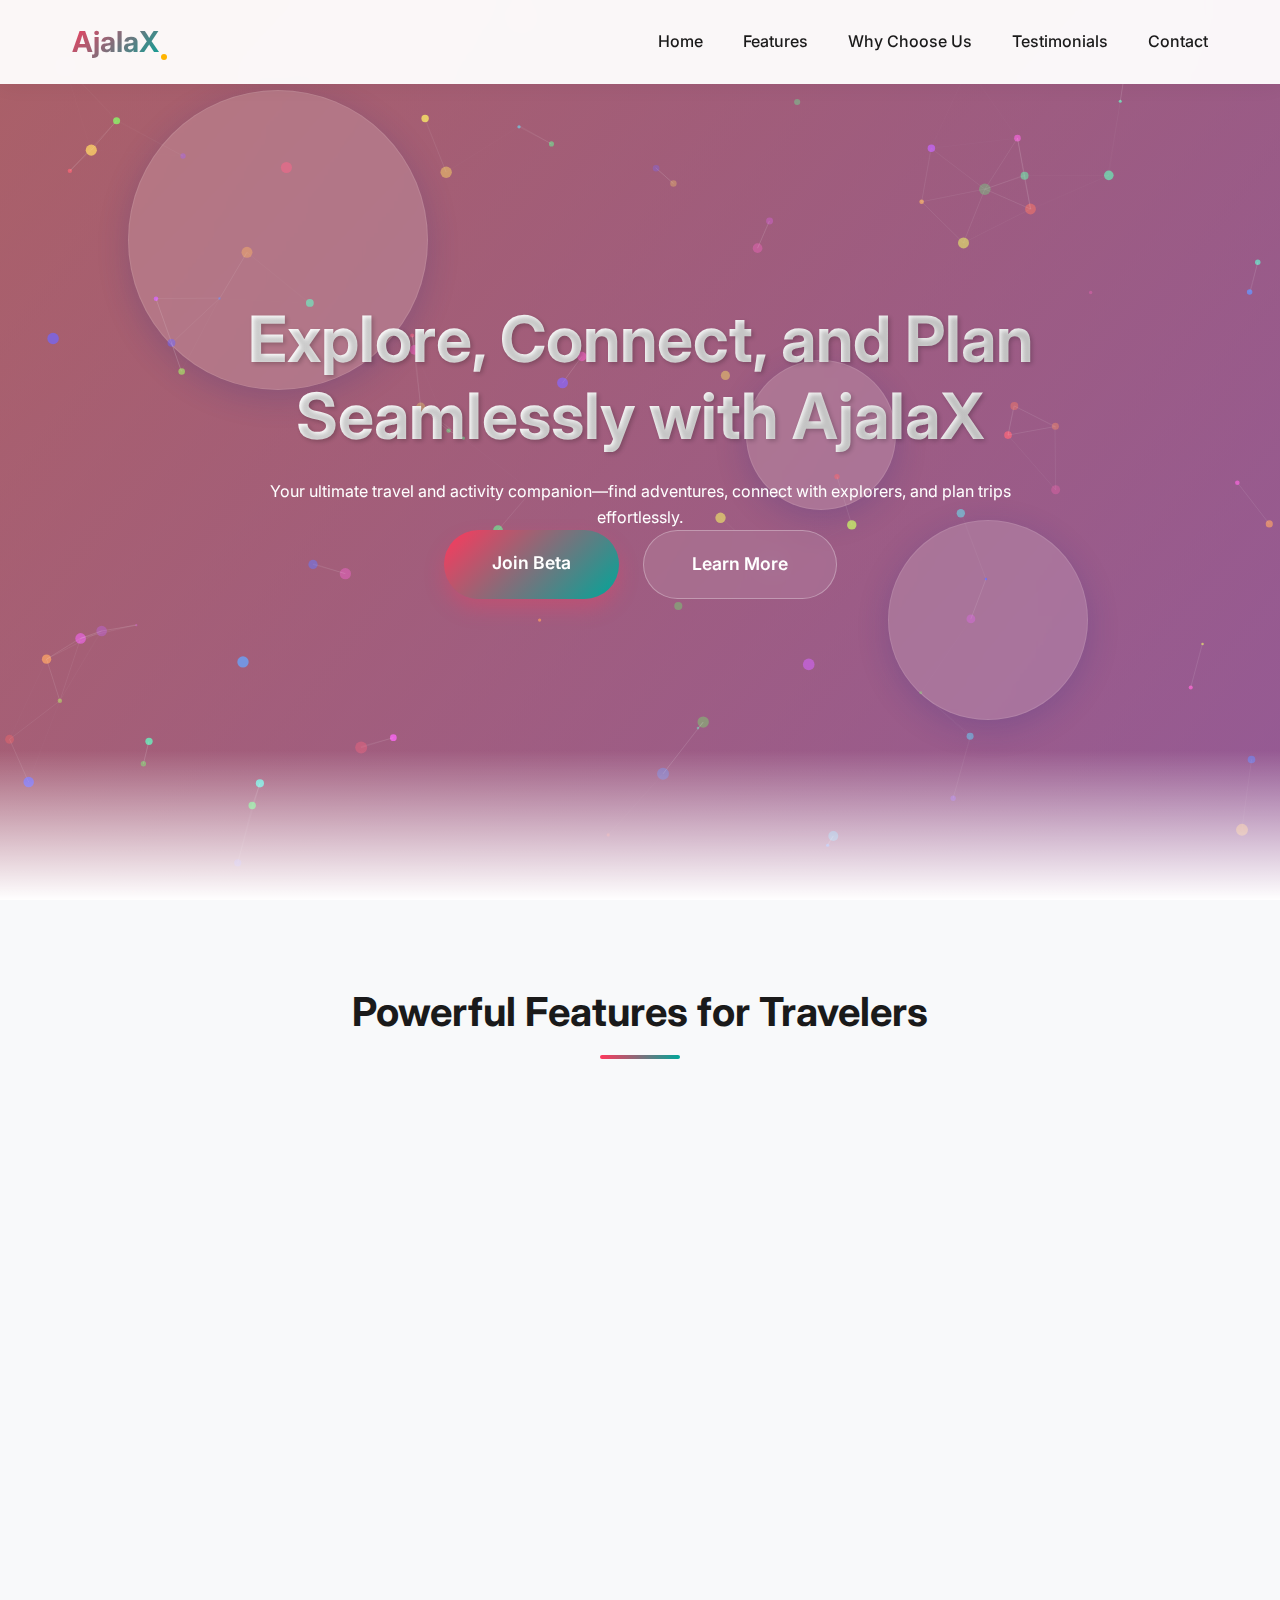
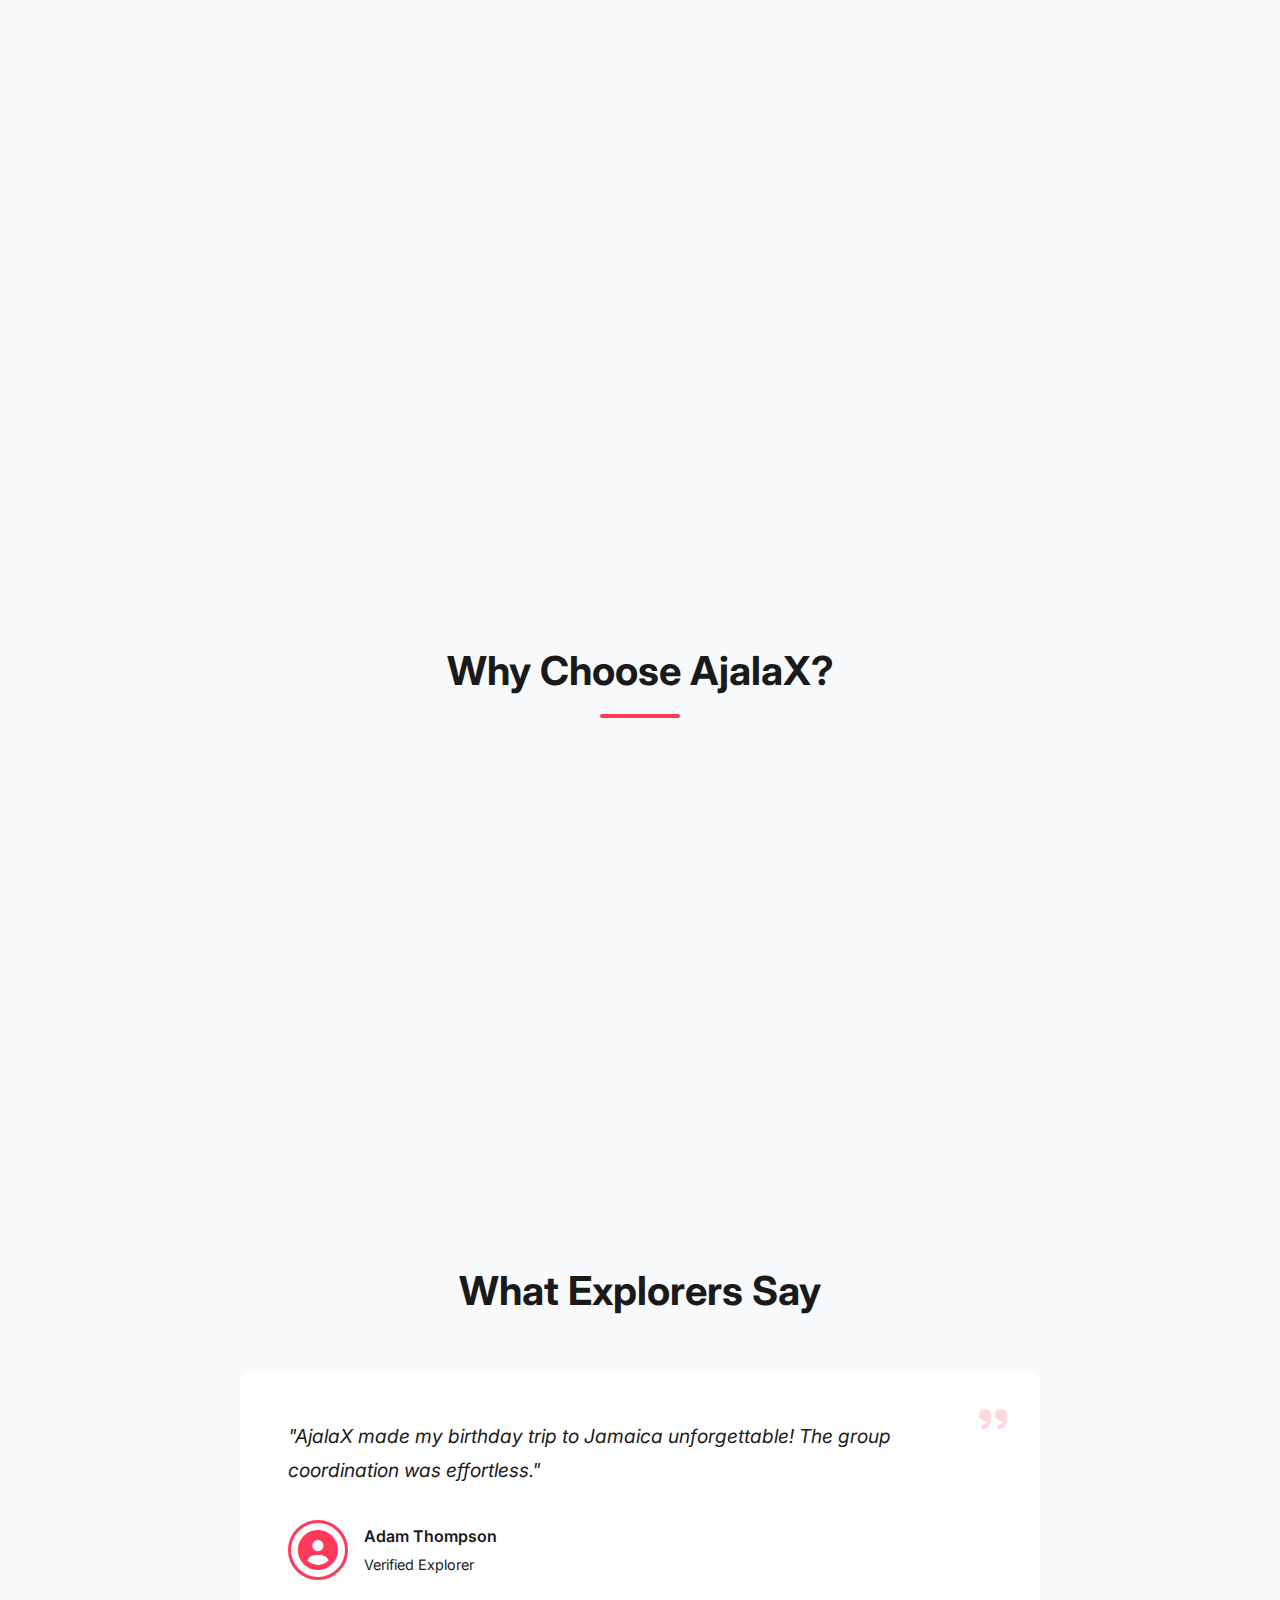
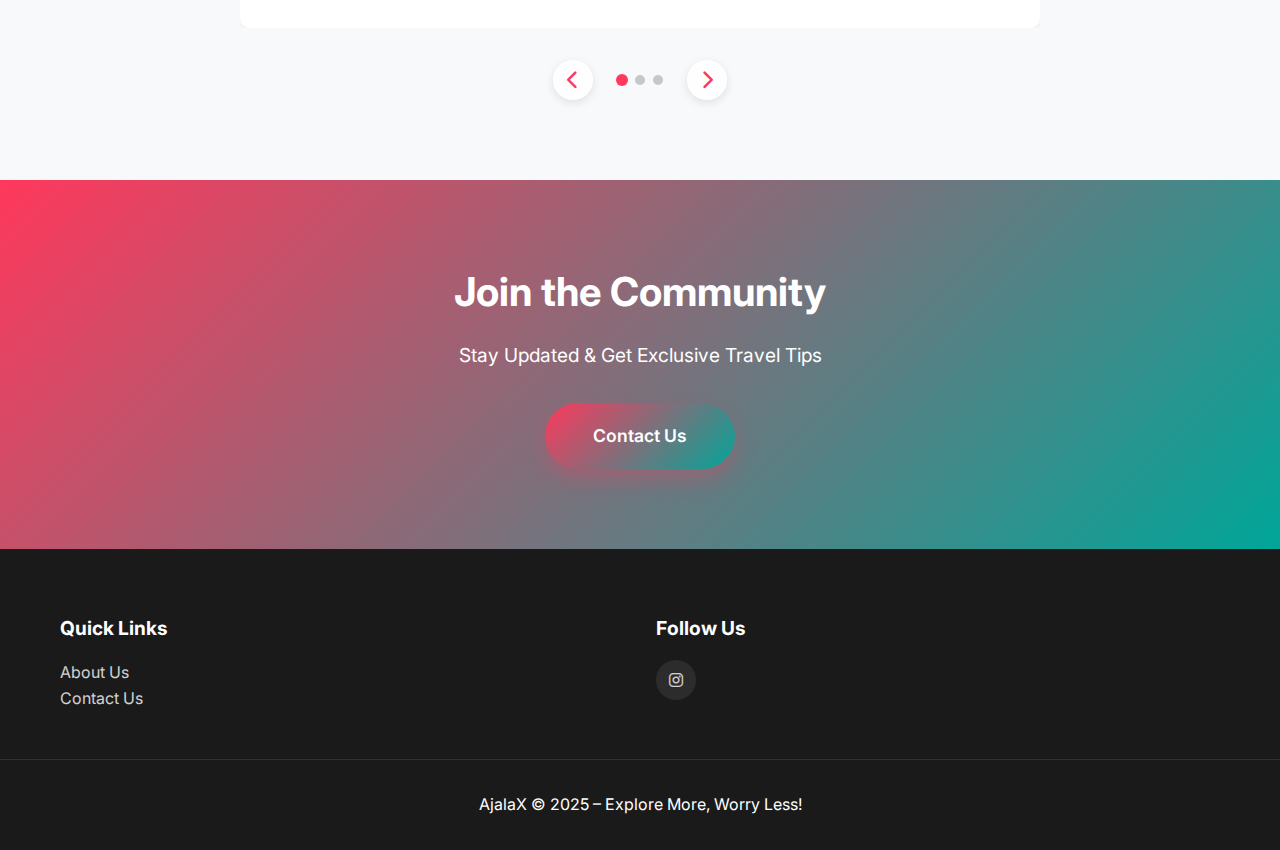
==== index.html @ 4bdb33ed "Initial commit" ====
<!DOCTYPE html>
<html lang="en">
<head>
    <meta charset="UTF-8">
    <meta name="viewport" content="width=device-width, initial-scale=1.0">
    <meta name="description" content="AjalaX - Your ultimate travel and activity companion. Plan trips, find adventures, and connect with explorers effortlessly.">
    <meta name="keywords" content="travel app, trip planning, travel companion, social travel, activity finder, adventure planning">
    <meta name="author" content="AjalaX">
    <meta property="og:title" content="AjalaX - Your Ultimate Travel Companion">
    <meta property="og:description" content="Find adventures, connect with explorers, and plan trips effortlessly with AjalaX.">
    <meta property="og:image" content="https://ajalaxperience.com/images/og-image.jpg">
    <meta property="og:url" content="https://ajalaxperience.com">
    <meta name="twitter:card" content="summary_large_image">
    <title>AjalaX - Your Ultimate Travel Companion</title>
    
    <!-- Preload critical assets -->
    <link rel="preload" href="css/main.css" as="style">
    <link rel="preload" href="css/hero.css" as="style">
    <link rel="preload" href="https://fonts.googleapis.com/css2?family=Inter:wght@400;500;600;700&display=swap" as="style">
    
    <!-- CSS Files -->
    <link rel="stylesheet" href="css/main.css">
    <link rel="stylesheet" href="css/hero.css">
    <link rel="stylesheet" href="css/features.css">
    <link rel="stylesheet" href="css/testimonials.css">
    <link rel="stylesheet" href="css/footer.css">
    <link rel="stylesheet" href="css/why-choose.css">
    <link rel="stylesheet" href="css/newsletter.css">
    <link rel="stylesheet" href="css/animations.css">
    
    <!-- Google Fonts -->
    <link href="https://fonts.googleapis.com/css2?family=Inter:wght@400;500;600;700&display=swap" rel="stylesheet">
    <link rel="stylesheet" href="https://cdnjs.cloudflare.com/ajax/libs/font-awesome/6.0.0/css/all.min.css">
    
    <!-- Favicon -->
    <link rel="icon" type="image/png" href="images/favicon.png">
    
    <!-- Google Analytics -->
    <script async src="https://www.googletagmanager.com/gtag/js?id=G-XXXXXXXXXX"></script>
    <script>
        window.dataLayer = window.dataLayer || [];
        function gtag(){dataLayer.push(arguments);}
        gtag('js', new Date());
        gtag('config', 'G-XXXXXXXXXX');
    </script>
</head>
<body>
    <header class="header">
        <nav class="nav-container">
            <div class="logo" id="logo">AjalaX</div>
            <ul class="nav-links">
                <li><a href="#hero">Home</a></li>
                <li><a href="#features">Features</a></li>
                <li><a href="#why-choose">Why Choose Us</a></li>
                <li><a href="#testimonials">Testimonials</a></li>
                <li><a href="contact.html">Contact</a></li>
            </ul>
            <button class="mobile-menu-toggle" aria-label="Toggle menu">
                <span></span>
                <span></span>
                <span></span>
            </button>
        </nav>
    </header>

    <main>
        <!-- Hero Section -->
        <section class="hero">
            <div class="floating-element"></div>
            <div class="floating-element"></div>
            <div class="floating-element"></div>
            <div class="hero-content">
                <h1>Explore, Connect, and Plan Seamlessly with AjalaX</h1>
                <p>Your ultimate travel and activity companion—find adventures, connect with explorers, and plan trips effortlessly.</p>
                <div class="cta-buttons">
                    <a href="https://app.ajalaxperience.com/" class="cta-button primary">Join Beta</a>
                    <a href="#features" class="cta-button secondary">Learn More</a>
                </div>
            </div>
        </section>

        <!-- After the hero section, add: -->
        <!-- Features Section -->
        <section id="features" class="features">
            <div class="container">
                <h2>Powerful Features for Travelers</h2>
                <div class="features-maze">
                    <div class="feature-card" data-position="1">
                        <div class="feature-icon">
                            <i class="fas fa-map-marked-alt"></i>
                        </div>
                        <h3>Plan & Manage Your Trips</h3>
                        <p>Make your next trip stress-free. AjalaX helps you organize your itinerary, manage bookings, and coordinate with fellow travelers—all in one place.</p>
                        <div class="connector"></div>
                    </div>
                    <div class="feature-card" data-position="2">
                        <div class="feature-icon">
                            <i class="fas fa-handshake"></i>
                        </div>
                        <h3>Find & Join Activities</h3>
                        <p>Looking for a travel buddy or event partners? Our Moves Tab lets you connect with like-minded people to share experiences and split costs.</p>
                        <div class="connector"></div>
                    </div>
                    <div class="feature-card" data-position="3">
                        <div class="feature-icon">
                            <i class="fas fa-brain"></i>
                        </div>
                        <h3>AI-Powered Trip Planner</h3>
                        <p>Your smart travel assistant! Get personalized recommendations, itinerary suggestions, and seamless activity scheduling with our AI Planner.</p>
                        <div class="connector"></div>
                    </div>
                    <div class="feature-card" data-position="4">
                        <div class="feature-icon">
                            <i class="fas fa-comments"></i>
                        </div>
                        <h3>Seamless Social Connections</h3>
                        <p>Connect with travelers, form groups, and exchange reviews to enhance your travel experiences.</p>
                        <div class="connector"></div>
                    </div>
                    <div class="feature-card" data-position="5">
                        <div class="feature-icon">
                            <i class="fas fa-wallet"></i>
                        </div>
                        <h3>Expense Management</h3>
                        <p>Split bills, track expenses, and manage your travel budget effortlessly with our integrated financial tools.</p>
                        <div class="connector"></div>
                    </div>
                    <div class="feature-card" data-position="6">
                        <div class="feature-icon">
                            <i class="fas fa-concierge-bell"></i>
                        </div>
                        <h3>Service Bookings</h3>
                        <p>Connect with verified vendors for car rentals, accommodations, and travel services all within the app.</p>
                    </div>
                </div>
            </div>
        </section>

        <!-- Why Choose Section -->
        <section id="why-choose" class="why-choose">
            <div class="container">
                <h2>Why Choose AjalaX?</h2>
                <div class="benefits-grid">
                    <div class="benefit-card">
                        <div class="benefit-icon">
                            <i class="fas fa-compass"></i>
                        </div>
                        <h3 class="benefit-title">All-in-One Travel Companion</h3>
                        <p class="benefit-description">Plan, connect, and explore effortlessly with our comprehensive travel platform.</p>
                    </div>
                    <div class="benefit-card">
                        <div class="benefit-icon">
                            <i class="fas fa-robot"></i>
                        </div>
                        <h3 class="benefit-title">AI-Powered Smart Planning</h3>
                        <p class="benefit-description">Get personalized trip recommendations tailored to your preferences.</p>
                    </div>
                    <div class="benefit-card">
                        <div class="benefit-icon">
                            <i class="fas fa-users"></i>
                        </div>
                        <h3 class="benefit-title">Seamless Social Experience</h3>
                        <p class="benefit-description">Meet new people and share unforgettable adventures together.</p>
                    </div>
                    <div class="benefit-card">
                        <div class="benefit-icon">
                            <i class="fas fa-shield-alt"></i>
                        </div>
                        <h3 class="benefit-title">Secure Transactions</h3>
                        <p class="benefit-description">Safe and integrated payment system with verified vendor reviews.</p>
                    </div>
                </div>
            </div>
        </section>
    
        <!-- Testimonials Section -->
        <section id="testimonials" class="testimonials">
            <div class="container">
                <h2>What Explorers Say</h2>
                <div class="testimonials-carousel">
                    <div class="testimonial-card">
                        <i class="fas fa-quote-right quote-icon"></i>
                        <p class="testimonial-content">"AjalaX made my birthday trip to Jamaica unforgettable! The group coordination was effortless."</p>
                        <div class="testimonial-author">
                            <div class="author-avatar">
                                <i class="fas fa-user-circle"></i>
                            </div>
                            <div class="author-info">
                                <div class="author-name">Adam Thompson</div>
                                <div class="author-title">Verified Explorer</div>
                            </div>
                        </div>
                    </div>
                    
                    <div class="testimonial-card">
                        <i class="fas fa-quote-right quote-icon"></i>
                        <p class="testimonial-content">"Finding travel buddies for my Europe backpacking trip was a breeze with AjalaX. Made lifelong friends!"</p>
                        <div class="testimonial-author">
                            <div class="author-avatar">
                                <i class="fas fa-user-circle"></i>
                            </div>
                            <div class="author-info">
                                <div class="author-name">Sarah Johnson</div>
                                <div class="author-title">Adventure Seeker</div>
                            </div>
                        </div>
                    </div>
                    
                    <div class="testimonial-card">
                        <i class="fas fa-quote-right quote-icon"></i>
                        <p class="testimonial-content">"The AI trip planner saved me hours of research for my family vacation to Bali. Perfectly tailored recommendations!"</p>
                        <div class="testimonial-author">
                            <div class="author-avatar">
                                <i class="fas fa-user-circle"></i>
                            </div>
                            <div class="author-info">
                                <div class="author-name">Michael Rodriguez</div>
                                <div class="author-title">Family Traveler</div>
                            </div>
                        </div>
                    </div>
                </div>
                
                <div class="carousel-controls">
                    <button class="carousel-control prev" aria-label="Previous testimonial"><i class="fas fa-chevron-left"></i></button>
                    <div class="carousel-indicators"></div>
                    <button class="carousel-control next" aria-label="Next testimonial"><i class="fas fa-chevron-right"></i></button>
                </div>
            </div>
        </section>

        <!-- Newsletter Section -->
        <section class="newsletter">
            <div class="container">
                <h2>Join the Community</h2>
                <p>Stay Updated & Get Exclusive Travel Tips</p>
                <div class="cta-buttons">
                    <a href="contact.html" class="cta-button primary">Contact Us</a>
                </div>
            </div>
        </section>

        <!-- Footer -->
        <footer class="footer">
            <div class="footer-grid">
                <div class="footer-links">
                    <h4>Quick Links</h4>
                    <ul>
                        <li><a href="about.html">About Us</a></li>
                        <li><a href="contact.html">Contact Us</a></li>
                    </ul>
                </div>
                <div class="footer-links">
                    <h4>Follow Us</h4>
                    <div class="social-links">
                        <a href="https://www.instagram.com/ajalaxperience/" aria-label="Instagram" target="_blank" rel="noopener noreferrer"><i class="fab fa-instagram"></i></a>
                    </div>
                </div>
            </div>
            <div class="copyright">
                AjalaX © 2025 – Explore More, Worry Less!
            </div>
        </footer>
    </main>

    <!-- JavaScript Files -->
    <!-- Update CSS paths -->
    <link rel="stylesheet" href="./css/main.css">
    <link rel="stylesheet" href="./css/hero.css">
    <link rel="stylesheet" href="./css/features.css">
    <link rel="stylesheet" href="./css/testimonials.css">
    <link rel="stylesheet" href="./css/footer.css">
    <link rel="stylesheet" href="./css/why-choose.css">
    <link rel="stylesheet" href="./css/newsletter.css">
    <link rel="stylesheet" href="./css/animations.css">
    
    <!-- Update JavaScript paths at the bottom -->
    <script src="./js/main.js"></script>
    <script src="./js/navigation.js"></script>
    <script src="./js/newsletter.js"></script>
    <script src="./js/animations.js"></script>
    <script src="./js/hero-background.js"></script>
    <script src="./js/testimonials.js"></script>
</body>
</html>
---- css/main.css ----
:root {
    --primary-color: #FF385C;
    --secondary-color: #00A699;
    --text-color: #1A1A1A;
    --light-bg: #F8F9FA;
    --white: #FFFFFF;
    --accent-color: #FFB400;
    --max-width: 1200px;
}

* {
    margin: 0;
    padding: 0;
    box-sizing: border-box;
}

body {
    font-family: 'Inter', sans-serif;
    line-height: 1.6;
    color: var(--text-color);
}

.container {
    max-width: var(--max-width);
    margin: 0 auto;
    padding: 0 20px;
}

/* Header Styles */
.header {
    position: fixed;
    width: 100%;
    background: rgba(255, 255, 255, 0.95);
    backdrop-filter: blur(10px);
    -webkit-backdrop-filter: blur(10px);
    box-shadow: 0 2px 20px rgba(0,0,0,0.05);
    z-index: 1000;
    transition: all 0.3s ease;
}

.header.scrolled {
    padding: 0.5rem 0;
    background: rgba(255, 255, 255, 0.98);
}

.nav-container {
    display: flex;
    justify-content: space-between;
    align-items: center;
    padding: 1.2rem 2rem;
    max-width: var(--max-width);
    margin: 0 auto;
}

.logo {
    font-size: 1.8rem;
    font-weight: 700;
    background: linear-gradient(135deg, var(--primary-color), var(--secondary-color));
    -webkit-background-clip: text;
    background-clip: text;
    -webkit-text-fill-color: transparent;
    position: relative;
}

.logo::after {
    content: '';
    position: absolute;
    width: 6px;
    height: 6px;
    background: var(--accent-color);
    border-radius: 50%;
    bottom: 5px;
    right: -8px;
}

.nav-links {
    display: flex;
    gap: 2.5rem;
    list-style: none;
}

.nav-links a {
    text-decoration: none;
    color: var(--text-color);
    font-weight: 500;
    position: relative;
    transition: color 0.3s ease;
}

.nav-links a::after {
    content: '';
    position: absolute;
    width: 0;
    height: 2px;
    bottom: -5px;
    left: 0;
    background: linear-gradient(90deg, var(--primary-color), var(--secondary-color));
    transition: width 0.3s ease;
}

.nav-links a:hover {
    color: var(--primary-color);
}

.nav-links a:hover::after {
    width: 100%;
}

.mobile-menu {
    display: none;
}

@media (max-width: 768px) {
    .nav-links {
        display: none;
    }

    .mobile-menu {
        display: block;
    }
}


/* Mobile menu styles */
.mobile-menu-toggle {
    display: none;
    background: none;
    border: none;
    cursor: pointer;
    width: 30px;
    height: 24px;
    position: relative;
    z-index: 1001;
}

.mobile-menu-toggle span {
    display: block;
    width: 100%;
    height: 2px;
    background-color: var(--text-color);
    margin: 5px 0;
    transition: all 0.3s ease;
    border-radius: 2px;
}

@media (max-width: 768px) {
    .mobile-menu-toggle {
        display: block;
    }
    
    .nav-links {
        position: fixed;
        top: 0;
        right: -100%;
        width: 80%;
        max-width: 300px;
        height: 100vh;
        background: rgba(255, 255, 255, 0.95);
        backdrop-filter: blur(10px);
        -webkit-backdrop-filter: blur(10px);
        display: flex;
        flex-direction: column;
        justify-content: center;
        align-items: center;
        gap: 2rem;
        transition: right 0.3s ease;
        z-index: 1000;
        box-shadow: -5px 0 15px rgba(0, 0, 0, 0.1);
    }
    
    .nav-links.active {
        right: 0;
    }
    
    .nav-links li {
        opacity: 0;
        transform: translateX(20px);
        transition: all 0.4s ease;
        transition-delay: calc(0.1s * var(--i, 1));
    }
    
    .nav-links.active li {
        opacity: 1;
        transform: translateX(0);
    }
    
    .mobile-menu-toggle.active span:nth-child(1) {
        transform: translateY(7px) rotate(45deg);
    }
    
    .mobile-menu-toggle.active span:nth-child(2) {
        opacity: 0;
    }
    
    .mobile-menu-toggle.active span:nth-child(3) {
        transform: translateY(-7px) rotate(-45deg);
    }
    
    /* Add overlay when menu is open */
    .menu-overlay {
        position: fixed;
        top: 0;
        left: 0;
        width: 100%;
        height: 100%;
        background: rgba(0, 0, 0, 0.5);
        z-index: 999;
        opacity: 0;
        visibility: hidden;
        transition: all 0.3s ease;
    }
    
    .menu-overlay.active {
        opacity: 1;
        visibility: visible;
    }
}
---- css/hero.css ----
.hero {
    min-height: 100vh;
    background: linear-gradient(135deg, #2c3e50, #4a569d);
    position: relative;
    display: flex;
    align-items: center;
    justify-content: center;
    text-align: center;
    padding: 0 20px;
    overflow: hidden;
}

/* Create animated gradient background */
.hero::before {
    content: '';
    position: absolute;
    top: 0;
    left: 0;
    right: 0;
    bottom: 0;
    background: linear-gradient(125deg, #ff7676, #8e44ad, #3498db, #1abc9c, #2ecc71, #f1c40f);
    background-size: 1000% 1000%;
    animation: gradientAnimation 30s ease infinite;
    opacity: 0.6;
    z-index: 0;
}

/* Add animated particles */
.hero::after {
    content: '';
    position: absolute;
    bottom: 0;
    left: 0;
    right: 0;
    height: 150px;
    background: linear-gradient(to top, var(--white), transparent);
    z-index: 1;
}

.hero-content {
    max-width: 800px;
    color: var(--white);
    z-index: 2;
    animation: fadeInUp 1s ease;
}

.hero h1 {
    font-size: 4rem;
    font-weight: 700;
    margin-bottom: 1.5rem;
    line-height: 1.2;
    text-shadow: 2px 2px 4px rgba(0,0,0,0.2);
    background: linear-gradient(to right, #ffffff, #f0f0f0);
    -webkit-background-clip: text;
    background-clip: text;
    -webkit-text-fill-color: transparent;
}

/* Add new keyframes for gradient animation */
@keyframes gradientAnimation {
    0% { background-position: 0% 50% }
    50% { background-position: 100% 50% }
    100% { background-position: 0% 50% }
}

/* Modify floating elements to be more visible */
.floating-element {
    position: absolute;
    border-radius: 50%;
    background: rgba(255, 255, 255, 0.15);
    backdrop-filter: blur(5px);
    -webkit-backdrop-filter: blur(5px);
    z-index: 1;
    animation: float 15s infinite ease-in-out;
    box-shadow: 0 8px 32px rgba(31, 38, 135, 0.2);
}

.floating-element:nth-child(1) {
    width: 300px;
    height: 300px;
    top: 10%;
    left: 10%;
    animation-delay: 0s;
    border: 1px solid rgba(255, 255, 255, 0.1);
}

.floating-element:nth-child(2) {
    width: 200px;
    height: 200px;
    bottom: 20%;
    right: 15%;
    animation-delay: 5s;
    border: 1px solid rgba(255, 255, 255, 0.1);
}

.floating-element:nth-child(3) {
    width: 150px;
    height: 150px;
    top: 40%;
    right: 30%;
    animation-delay: 2s;
    border: 1px solid rgba(255, 255, 255, 0.1);
}

/* Add interactive mouse movement effect */
.hero-mouse-effect {
    position: absolute;
    top: 0;
    left: 0;
    right: 0;
    bottom: 0;
    z-index: 1;
    pointer-events: none;
}

/* Media queries remain the same */
@media (max-width: 768px) {
    .hero h1 {
        font-size: 2.5rem;
    }

    .cta-buttons {
        flex-direction: column;
    }
}

.cta-buttons {
    display: flex;
    gap: 1.5rem;
    justify-content: center;
}

.cta-button {
    padding: 1.2rem 3rem;
    border-radius: 50px;
    text-decoration: none;
    font-weight: 600;
    transition: all 0.3s ease;
    font-size: 1.1rem;
    position: relative;
    overflow: hidden;
}

.cta-button.primary {
    background: linear-gradient(135deg, var(--primary-color), var(--secondary-color));
    color: var(--white);
    box-shadow: 0 10px 20px rgba(255, 56, 92, 0.3);
}

.cta-button.primary:hover {
    transform: translateY(-3px);
    box-shadow: 0 15px 30px rgba(255, 56, 92, 0.4);
}

.cta-button.primary::before {
    content: '';
    position: absolute;
    top: 0;
    left: -100%;
    width: 100%;
    height: 100%;
    background: linear-gradient(90deg, transparent, rgba(255,255,255,0.2), transparent);
    transition: left 0.7s ease;
}

.cta-button.primary:hover::before {
    left: 100%;
}

.cta-button.secondary {
    background: rgba(255, 255, 255, 0.1);
    backdrop-filter: blur(10px);
    -webkit-backdrop-filter: blur(10px);
    border: 1px solid rgba(255, 255, 255, 0.3);
    color: var(--white);
}

.cta-button.secondary:hover {
    background: rgba(255, 255, 255, 0.2);
    transform: translateY(-3px);
}

/* Remove this duplicated section */
/* 
.cta-button {
    padding: 1rem 2rem;
    border-radius: 50px;
    text-decoration: none;
    font-weight: 600;
    transition: transform 0.3s ease;
}

.cta-button:hover {
    transform: translateY(-2px);
}

.cta-button.primary {
    background: var(--primary-color);
    color: var(--white);
}

.cta-button.secondary {
    background: transparent;
    border: 2px solid var(--white);
    color: var(--white);
}
*/

@media (max-width: 768px) {
    .hero h1 {
        font-size: 2.5rem;
    }
    
    .hero p {
        font-size: 1.2rem;
    }
    
    .cta-buttons {
        flex-direction: column;
        align-items: center;
        gap: 1rem;
    }
    
    .cta-button {
        width: 100%;
        max-width: 250px;
        text-align: center;
        padding: 1rem 2rem;
    }
}
---- css/main.css ----
:root {
    --primary-color: #FF385C;
    --secondary-color: #00A699;
    --text-color: #1A1A1A;
    --light-bg: #F8F9FA;
    --white: #FFFFFF;
    --accent-color: #FFB400;
    --max-width: 1200px;
}

* {
    margin: 0;
    padding: 0;
    box-sizing: border-box;
}

body {
    font-family: 'Inter', sans-serif;
    line-height: 1.6;
    color: var(--text-color);
}

.container {
    max-width: var(--max-width);
    margin: 0 auto;
    padding: 0 20px;
}

/* Header Styles */
.header {
    position: fixed;
    width: 100%;
    background: rgba(255, 255, 255, 0.95);
    backdrop-filter: blur(10px);
    -webkit-backdrop-filter: blur(10px);
    box-shadow: 0 2px 20px rgba(0,0,0,0.05);
    z-index: 1000;
    transition: all 0.3s ease;
}

.header.scrolled {
    padding: 0.5rem 0;
    background: rgba(255, 255, 255, 0.98);
}

.nav-container {
    display: flex;
    justify-content: space-between;
    align-items: center;
    padding: 1.2rem 2rem;
    max-width: var(--max-width);
    margin: 0 auto;
}

.logo {
    font-size: 1.8rem;
    font-weight: 700;
    background: linear-gradient(135deg, var(--primary-color), var(--secondary-color));
    -webkit-background-clip: text;
    background-clip: text;
    -webkit-text-fill-color: transparent;
    position: relative;
}

.logo::after {
    content: '';
    position: absolute;
    width: 6px;
    height: 6px;
    background: var(--accent-color);
    border-radius: 50%;
    bottom: 5px;
    right: -8px;
}

.nav-links {
    display: flex;
    gap: 2.5rem;
    list-style: none;
}

.nav-links a {
    text-decoration: none;
    color: var(--text-color);
    font-weight: 500;
    position: relative;
    transition: color 0.3s ease;
}

.nav-links a::after {
    content: '';
    position: absolute;
    width: 0;
    height: 2px;
    bottom: -5px;
    left: 0;
    background: linear-gradient(90deg, var(--primary-color), var(--secondary-color));
    transition: width 0.3s ease;
}

.nav-links a:hover {
    color: var(--primary-color);
}

.nav-links a:hover::after {
    width: 100%;
}

.mobile-menu {
    display: none;
}

@media (max-width: 768px) {
    .nav-links {
        display: none;
    }

    .mobile-menu {
        display: block;
    }
}


/* Mobile menu styles */
.mobile-menu-toggle {
    display: none;
    background: none;
    border: none;
    cursor: pointer;
    width: 30px;
    height: 24px;
    position: relative;
    z-index: 1001;
}

.mobile-menu-toggle span {
    display: block;
    width: 100%;
    height: 2px;
    background-color: var(--text-color);
    margin: 5px 0;
    transition: all 0.3s ease;
    border-radius: 2px;
}

@media (max-width: 768px) {
    .mobile-menu-toggle {
        display: block;
    }
    
    .nav-links {
        position: fixed;
        top: 0;
        right: -100%;
        width: 80%;
        max-width: 300px;
        height: 100vh;
        background: rgba(255, 255, 255, 0.95);
        backdrop-filter: blur(10px);
        -webkit-backdrop-filter: blur(10px);
        display: flex;
        flex-direction: column;
        justify-content: center;
        align-items: center;
        gap: 2rem;
        transition: right 0.3s ease;
        z-index: 1000;
        box-shadow: -5px 0 15px rgba(0, 0, 0, 0.1);
    }
    
    .nav-links.active {
        right: 0;
    }
    
    .nav-links li {
        opacity: 0;
        transform: translateX(20px);
        transition: all 0.4s ease;
        transition-delay: calc(0.1s * var(--i, 1));
    }
    
    .nav-links.active li {
        opacity: 1;
        transform: translateX(0);
    }
    
    .mobile-menu-toggle.active span:nth-child(1) {
        transform: translateY(7px) rotate(45deg);
    }
    
    .mobile-menu-toggle.active span:nth-child(2) {
        opacity: 0;
    }
    
    .mobile-menu-toggle.active span:nth-child(3) {
        transform: translateY(-7px) rotate(-45deg);
    }
    
    /* Add overlay when menu is open */
    .menu-overlay {
        position: fixed;
        top: 0;
        left: 0;
        width: 100%;
        height: 100%;
        background: rgba(0, 0, 0, 0.5);
        z-index: 999;
        opacity: 0;
        visibility: hidden;
        transition: all 0.3s ease;
    }
    
    .menu-overlay.active {
        opacity: 1;
        visibility: visible;
    }
}
---- css/hero.css ----
.hero {
    min-height: 100vh;
    background: linear-gradient(135deg, #2c3e50, #4a569d);
    position: relative;
    display: flex;
    align-items: center;
    justify-content: center;
    text-align: center;
    padding: 0 20px;
    overflow: hidden;
}

/* Create animated gradient background */
.hero::before {
    content: '';
    position: absolute;
    top: 0;
    left: 0;
    right: 0;
    bottom: 0;
    background: linear-gradient(125deg, #ff7676, #8e44ad, #3498db, #1abc9c, #2ecc71, #f1c40f);
    background-size: 1000% 1000%;
    animation: gradientAnimation 30s ease infinite;
    opacity: 0.6;
    z-index: 0;
}

/* Add animated particles */
.hero::after {
    content: '';
    position: absolute;
    bottom: 0;
    left: 0;
    right: 0;
    height: 150px;
    background: linear-gradient(to top, var(--white), transparent);
    z-index: 1;
}

.hero-content {
    max-width: 800px;
    color: var(--white);
    z-index: 2;
    animation: fadeInUp 1s ease;
}

.hero h1 {
    font-size: 4rem;
    font-weight: 700;
    margin-bottom: 1.5rem;
    line-height: 1.2;
    text-shadow: 2px 2px 4px rgba(0,0,0,0.2);
    background: linear-gradient(to right, #ffffff, #f0f0f0);
    -webkit-background-clip: text;
    background-clip: text;
    -webkit-text-fill-color: transparent;
}

/* Add new keyframes for gradient animation */
@keyframes gradientAnimation {
    0% { background-position: 0% 50% }
    50% { background-position: 100% 50% }
    100% { background-position: 0% 50% }
}

/* Modify floating elements to be more visible */
.floating-element {
    position: absolute;
    border-radius: 50%;
    background: rgba(255, 255, 255, 0.15);
    backdrop-filter: blur(5px);
    -webkit-backdrop-filter: blur(5px);
    z-index: 1;
    animation: float 15s infinite ease-in-out;
    box-shadow: 0 8px 32px rgba(31, 38, 135, 0.2);
}

.floating-element:nth-child(1) {
    width: 300px;
    height: 300px;
    top: 10%;
    left: 10%;
    animation-delay: 0s;
    border: 1px solid rgba(255, 255, 255, 0.1);
}

.floating-element:nth-child(2) {
    width: 200px;
    height: 200px;
    bottom: 20%;
    right: 15%;
    animation-delay: 5s;
    border: 1px solid rgba(255, 255, 255, 0.1);
}

.floating-element:nth-child(3) {
    width: 150px;
    height: 150px;
    top: 40%;
    right: 30%;
    animation-delay: 2s;
    border: 1px solid rgba(255, 255, 255, 0.1);
}

/* Add interactive mouse movement effect */
.hero-mouse-effect {
    position: absolute;
    top: 0;
    left: 0;
    right: 0;
    bottom: 0;
    z-index: 1;
    pointer-events: none;
}

/* Media queries remain the same */
@media (max-width: 768px) {
    .hero h1 {
        font-size: 2.5rem;
    }

    .cta-buttons {
        flex-direction: column;
    }
}

.cta-buttons {
    display: flex;
    gap: 1.5rem;
    justify-content: center;
}

.cta-button {
    padding: 1.2rem 3rem;
    border-radius: 50px;
    text-decoration: none;
    font-weight: 600;
    transition: all 0.3s ease;
    font-size: 1.1rem;
    position: relative;
    overflow: hidden;
}

.cta-button.primary {
    background: linear-gradient(135deg, var(--primary-color), var(--secondary-color));
    color: var(--white);
    box-shadow: 0 10px 20px rgba(255, 56, 92, 0.3);
}

.cta-button.primary:hover {
    transform: translateY(-3px);
    box-shadow: 0 15px 30px rgba(255, 56, 92, 0.4);
}

.cta-button.primary::before {
    content: '';
    position: absolute;
    top: 0;
    left: -100%;
    width: 100%;
    height: 100%;
    background: linear-gradient(90deg, transparent, rgba(255,255,255,0.2), transparent);
    transition: left 0.7s ease;
}

.cta-button.primary:hover::before {
    left: 100%;
}

.cta-button.secondary {
    background: rgba(255, 255, 255, 0.1);
    backdrop-filter: blur(10px);
    -webkit-backdrop-filter: blur(10px);
    border: 1px solid rgba(255, 255, 255, 0.3);
    color: var(--white);
}

.cta-button.secondary:hover {
    background: rgba(255, 255, 255, 0.2);
    transform: translateY(-3px);
}

/* Remove this duplicated section */
/* 
.cta-button {
    padding: 1rem 2rem;
    border-radius: 50px;
    text-decoration: none;
    font-weight: 600;
    transition: transform 0.3s ease;
}

.cta-button:hover {
    transform: translateY(-2px);
}

.cta-button.primary {
    background: var(--primary-color);
    color: var(--white);
}

.cta-button.secondary {
    background: transparent;
    border: 2px solid var(--white);
    color: var(--white);
}
*/

@media (max-width: 768px) {
    .hero h1 {
        font-size: 2.5rem;
    }
    
    .hero p {
        font-size: 1.2rem;
    }
    
    .cta-buttons {
        flex-direction: column;
        align-items: center;
        gap: 1rem;
    }
    
    .cta-button {
        width: 100%;
        max-width: 250px;
        text-align: center;
        padding: 1rem 2rem;
    }
}
---- css/features.css ----
.features {
    padding: 7rem 0;
    background: var(--white);
    position: relative;
    overflow: hidden;
}

.features::before {
    content: '';
    position: absolute;
    width: 600px;
    height: 600px;
    border-radius: 50%;
    background: linear-gradient(135deg, rgba(var(--primary-color-rgb), 0.05), rgba(var(--secondary-color-rgb), 0.05));
    top: -200px;
    left: -200px;
    z-index: 0;
}

.features::after {
    content: '';
    position: absolute;
    width: 400px;
    height: 400px;
    border-radius: 50%;
    background: linear-gradient(135deg, rgba(var(--secondary-color-rgb), 0.05), rgba(var(--primary-color-rgb), 0.05));
    bottom: -150px;
    right: -150px;
    z-index: 0;
}

.features .container {
    max-width: var(--max-width);
    margin: 0 auto;
    padding: 0 2rem;
    text-align: center;
    position: relative;
    z-index: 1;
}

.features h2 {
    font-size: 2.8rem;
    color: var(--text-color);
    margin-bottom: 1.5rem;
    position: relative;
    display: inline-block;
}

.features h2::after {
    content: '';
    position: absolute;
    bottom: -15px;
    left: 50%;
    transform: translateX(-50%);
    width: 80px;
    height: 4px;
    background: linear-gradient(90deg, var(--primary-color), var(--secondary-color));
    border-radius: 2px;
}

.features-grid {
    display: grid;
    grid-template-columns: repeat(auto-fit, minmax(300px, 1fr));
    gap: 2rem;
    margin-top: 3rem;
    position: relative;
}

.features {
    padding: 5rem 0;
    background-color: var(--light-bg);
    position: relative;
}

.features h2 {
    text-align: center;
    margin-bottom: 3rem;
    font-size: 2.5rem;
    color: var(--text-color);
}

/* Maze layout */
.features-maze {
    display: grid;
    grid-template-columns: repeat(2, 1fr);
    gap: 3rem 5rem;
    position: relative;
    max-width: 1200px;
    margin: 0 auto;
}

.feature-card {
    background: #fff;
    border-radius: 10px;
    padding: 2rem;
    box-shadow: 0 10px 30px rgba(0, 0, 0, 0.05);
    transition: all 0.3s ease;
    position: relative;
    z-index: 2;
}

.feature-card:hover {
    transform: translateY(-10px);
    box-shadow: 0 15px 40px rgba(0, 0, 0, 0.1);
}

.feature-icon {
    font-size: 2.5rem;
    color: var(--primary-color);
    margin-bottom: 1.5rem;
    transition: all 0.3s ease;
}

.feature-card:hover .feature-icon {
    transform: scale(1.1);
}

.feature-card h3 {
    font-size: 1.5rem;
    margin-bottom: 1rem;
    color: var(--text-color);
}

.feature-card p {
    color: var(--text-secondary);
    line-height: 1.6;
}

/* Connector lines */
.connector {
    position: absolute;
    background: var(--primary-color);
    z-index: 1;
    transform: scaleX(0);
    transform-origin: left;
    transition: transform 1s ease;
    display: none; /* Hide connectors on desktop by default */
}

/* Specific connector positions for maze layout - these will be hidden on desktop */
.feature-card[data-position="1"] .connector,
.feature-card[data-position="2"] .connector,
.feature-card[data-position="3"] .connector,
.feature-card[data-position="4"] .connector,
.feature-card[data-position="5"] .connector {
    display: none;
}

/* Animated connectors */
.feature-card.animated .connector {
    transform: scaleX(1);
}

/* Mobile layout */
@media (max-width: 768px) {
    .features-maze {
        grid-template-columns: 1fr;
        gap: 2rem;
    }
    
    /* Show and adjust connectors for mobile */
    .connector {
        display: block !important; /* Show connectors on mobile */
        width: 2px !important;
        height: 30px !important;
        left: 50% !important;
        right: auto !important;
        bottom: -30px !important;
        top: auto !important;
        transform: scaleY(0) !important;
        transform-origin: top !important;
    }
    
    .feature-card.animated .connector {
        transform: scaleY(1) !important;
    }
    
    /* Hide last connector */
    .feature-card:last-child .connector {
        display: none !important;
    }
}

.feature-card:hover::before {
    opacity: 0.05;
}

.feature-icon {
    font-size: 3rem;
    margin-bottom: 1.5rem;
    color: var(--primary-color);
    transition: all 0.4s ease;
    display: inline-block;
}

.feature-card:hover .feature-icon {
    transform: scale(1.1);
    color: var(--secondary-color);
}

.feature-card h3 {
    font-size: 1.5rem;
    margin-bottom: 1rem;
    color: var(--text-color);
    transition: color 0.4s ease;
}

.feature-card:hover h3 {
    color: var(--primary-color);
}

.feature-card p {
    color: #666;
    line-height: 1.7;
}

@media (max-width: 768px) {
    .features h2 {
        font-size: 2rem;
    }
    
    .features-grid {
        grid-template-columns: 1fr;
    }
}
---- css/testimonials.css ----
.testimonials {
    padding: 5rem 0;
    background-color: var(--light-bg);
    position: relative;
}

.testimonials h2 {
    text-align: center;
    margin-bottom: 3rem;
    font-size: 2.5rem;
    color: var(--text-color);
}

.testimonials-carousel {
    position: relative;
    max-width: 800px;
    margin: 0 auto;
    overflow: hidden;
}

.testimonial-card {
    background: #fff;
    border-radius: 10px;
    padding: 3rem;
    box-shadow: 0 10px 30px rgba(0, 0, 0, 0.05);
    margin: 0 auto;
    position: absolute;
    top: 0;
    left: 0;
    width: 100%;
    opacity: 0;
    transform: translateX(100%);
    transition: transform 0.5s ease, opacity 0.5s ease;
}

.testimonial-card.active {
    opacity: 1;
    transform: translateX(0);
    position: relative;
}

.testimonial-card.prev {
    transform: translateX(-100%);
    opacity: 0;
}

.testimonial-card.next {
    transform: translateX(100%);
    opacity: 0;
}

.quote-icon {
    font-size: 2rem;
    color: var(--primary-color);
    opacity: 0.2;
    position: absolute;
    top: 2rem;
    right: 2rem;
}

.testimonial-content {
    font-size: 1.2rem;
    line-height: 1.8;
    color: var(--text-color);
    margin-bottom: 2rem;
    font-style: italic;
}

.testimonial-author {
    display: flex;
    align-items: center;
}

/* Update the author-avatar styling */
.author-avatar {
    width: 60px;
    height: 60px;
    border-radius: 50%;
    overflow: hidden;
    margin-right: 1rem;
    border: 3px solid var(--primary-color);
    display: flex;
    align-items: center;
    justify-content: center;
    background-color: rgba(var(--primary-color-rgb), 0.1);
    color: var(--primary-color);
}

.author-avatar i {
    font-size: 2.5rem;
}

.author-avatar img {
    width: 100%;
    height: 100%;
    object-fit: cover;
}

.author-name {
    font-weight: 600;
    color: var(--text-color);
    margin-bottom: 0.2rem;
}

.author-title {
    font-size: 0.9rem;
    color: var(--text-secondary);
}

/* Carousel Controls */
.carousel-controls {
    display: flex;
    justify-content: center;
    align-items: center;
    margin-top: 2rem;
    gap: 1.5rem;
}

.carousel-control {
    background: none;
    border: none;
    font-size: 1.2rem;
    color: var(--primary-color);
    cursor: pointer;
    width: 40px;
    height: 40px;
    border-radius: 50%;
    display: flex;
    align-items: center;
    justify-content: center;
    transition: all 0.3s ease;
    background: rgba(255, 255, 255, 0.8);
    box-shadow: 0 3px 10px rgba(0, 0, 0, 0.1);
}

.carousel-control:hover {
    background: var(--primary-color);
    color: white;
    transform: translateY(-2px);
}

.carousel-indicators {
    display: flex;
    gap: 0.5rem;
}

.indicator {
    width: 10px;
    height: 10px;
    border-radius: 50%;
    background-color: rgba(0, 0, 0, 0.2);
    cursor: pointer;
    transition: all 0.3s ease;
}

.indicator.active {
    background-color: var(--primary-color);
    transform: scale(1.2);
}

@media (max-width: 768px) {
    .testimonial-card {
        padding: 2rem;
    }
    
    .testimonial-content {
        font-size: 1rem;
    }
}
---- css/footer.css ----
.footer {
    background: var(--text-color);
    color: var(--white);
    padding: 4rem 0 2rem;
}

.footer-grid {
    display: grid;
    grid-template-columns: repeat(auto-fit, minmax(200px, 1fr));
    gap: 2rem;
    max-width: var(--max-width);
    margin: 0 auto;
    padding: 0 20px;
}

.footer-links h4 {
    margin-bottom: 1rem;
    font-size: 1.2rem;
}

.footer-links ul {
    list-style: none;
}

.footer-links a {
    color: var(--white);
    text-decoration: none;
    opacity: 0.8;
    transition: opacity 0.3s ease;
}

.footer-links a:hover {
    opacity: 1;
}

.social-links {
    display: flex;
    gap: 1rem;
    margin-top: 1rem;
}

.social-links a {
    width: 40px;
    height: 40px;
    border-radius: 50%;
    background: rgba(255,255,255,0.1);
    display: flex;
    align-items: center;
    justify-content: center;
    transition: background 0.3s ease;
}

.social-links a:hover {
    background: var(--primary-color);
}

.copyright {
    text-align: center;
    margin-top: 3rem;
    padding-top: 2rem;
    border-top: 1px solid rgba(255,255,255,0.1);
}
---- css/why-choose.css ----
.why-choose {
    padding: 6rem 0;
    background: var(--light-bg);
}

.why-choose .container {
    max-width: var(--max-width);
    margin: 0 auto;
    padding: 0 2rem;
    text-align: center;
}

.why-choose h2 {
    font-size: 2.5rem;
    color: var(--text-color);
    margin-bottom: 3rem;
    position: relative;
}

.why-choose h2::after {
    content: '';
    position: absolute;
    bottom: -15px;
    left: 50%;
    transform: translateX(-50%);
    width: 80px;
    height: 4px;
    background: var(--primary-color);
    border-radius: 2px;
}

/* Add to your existing why-choose.css file */

.benefits-grid {
    display: grid;
    grid-template-columns: repeat(auto-fit, minmax(250px, 1fr));
    gap: 2rem;
    margin-top: 3rem;
    position: relative;
}

.benefit-card {
    background: #fff;
    border-radius: 10px;
    padding: 2rem;
    box-shadow: 0 10px 30px rgba(0, 0, 0, 0.05);
    transition: all 0.3s ease;
    position: relative;
    z-index: 2;
    overflow: visible;
}

.benefit-card:hover {
    transform: translateY(-10px);
    box-shadow: 0 15px 40px rgba(0, 0, 0, 0.1);
}

.benefit-icon {
    font-size: 2.5rem;
    color: var(--primary-color);
    margin-bottom: 1.5rem;
    transition: all 0.3s ease;
}

.benefit-card:hover .benefit-icon {
    transform: scale(1.1);
}

.benefit-title {
    font-size: 1.2rem;
    font-weight: 600;
    margin-bottom: 1rem;
    color: var(--text-color);
}

.benefit-description {
    color: #666;
    line-height: 1.6;
}
---- css/newsletter.css ----
.newsletter {
    background: linear-gradient(135deg, var(--primary-color) 0%, var(--secondary-color) 100%);
    padding: 5rem 0;
    color: var(--white);
    text-align: center;
}

.newsletter .container {
    max-width: var(--max-width);
    margin: 0 auto;
    padding: 0 2rem;
}

.newsletter h2 {
    font-size: 2.5rem;
    margin-bottom: 1rem;
}

.newsletter p {
    font-size: 1.2rem;
    margin-bottom: 2rem;
    max-width: 600px;
    margin-left: auto;
    margin-right: auto;
}

.newsletter-form {
    display: flex;
    max-width: 500px;
    margin: 0 auto;
    box-shadow: 0 5px 15px rgba(0, 0, 0, 0.1);
    border-radius: 50px;
    overflow: hidden;
}

.newsletter-form input {
    flex: 1;
    padding: 1rem 1.5rem;
    border: none;
    font-size: 1rem;
    outline: none;
}

.newsletter-form button {
    background: var(--text-color);
    color: var(--white);
    border: none;
    padding: 1rem 2rem;
    font-weight: 600;
    cursor: pointer;
    transition: background 0.3s ease;
}

.newsletter-form button:hover {
    background: #000;
}

.success-message {
    margin-top: 1rem;
    padding: 0.5rem;
    background: rgba(255, 255, 255, 0.2);
    border-radius: 4px;
    animation: fadeIn 0.5s ease;
}

@keyframes fadeIn {
    from { opacity: 0; transform: translateY(-10px); }
    to { opacity: 1; transform: translateY(0); }
}

@media (max-width: 768px) {
    .newsletter-form {
        flex-direction: column;
        border-radius: 10px;
    }
    
    .newsletter-form input {
        border-radius: 10px 10px 0 0;
    }
    
    .newsletter-form button {
        border-radius: 0 0 10px 10px;
        padding: 1rem;
    }
}
---- css/animations.css ----
/* Add these styles to your existing animations.css file */

/* Feature and benefit card animations */
.fade-in {
    opacity: 0;
    transform: translateY(30px);
    transition: opacity 0.6s ease, transform 0.6s ease;
}

.animated {
    opacity: 1;
    transform: translateY(0);
}

/* Staggered animations for grid items */
.features-grid .feature-card:nth-child(1) { transition-delay: 0.1s; }
.features-grid .feature-card:nth-child(2) { transition-delay: 0.2s; }
.features-grid .feature-card:nth-child(3) { transition-delay: 0.3s; }
.features-grid .feature-card:nth-child(4) { transition-delay: 0.4s; }
.features-grid .feature-card:nth-child(5) { transition-delay: 0.5s; }
.features-grid .feature-card:nth-child(6) { transition-delay: 0.6s; }

/* Benefits grid staggered animations */
.benefits-grid .benefit-card:nth-child(1) { transition-delay: 0.1s; }
.benefits-grid .benefit-card:nth-child(2) { transition-delay: 0.2s; }
.benefits-grid .benefit-card:nth-child(3) { transition-delay: 0.3s; }
.benefits-grid .benefit-card:nth-child(4) { transition-delay: 0.4s; }

/* Connecting lines between cards */
.connecting-line {
    position: absolute;
    background: linear-gradient(90deg, var(--primary-color), var(--secondary-color));
    height: 2px;
    width: 0;
    transition: width 1s ease;
    z-index: 1;
}

/* Feature card connecting lines */
.feature-card {
    position: relative;
}

.feature-card .connecting-line {
    top: 50%;
    right: -50%;
    width: 0;
}

.feature-card .connecting-line.animated {
    width: 100%;
}

/* Benefit card connecting lines */
.benefit-card {
    position: relative;
}

.benefit-card .connecting-line {
    top: 50%;
    right: -50%;
    width: 0;
}

.benefit-card .connecting-line.animated {
    width: 100%;
}

/* Adjust connecting lines for different screen sizes */
@media (max-width: 768px) {
    .connecting-line {
        display: none;
    }
}

/* Testimonials staggered animations */
.testimonials-grid .testimonial-card:nth-child(1) { transition-delay: 0.1s; }
.testimonials-grid .testimonial-card:nth-child(2) { transition-delay: 0.3s; }
.testimonials-grid .testimonial-card:nth-child(3) { transition-delay: 0.5s; }

/* Button hover animations */
.cta-button.primary:hover {
    animation: pulse 1s infinite;
}

@keyframes pulse {
    0% {
        box-shadow: 0 0 0 0 rgba(255, 56, 92, 0.4);
    }
    70% {
        box-shadow: 0 0 0 10px rgba(255, 56, 92, 0);
    }
    100% {
        box-shadow: 0 0 0 0 rgba(255, 56, 92, 0);
    }
}

/* Floating animation for hero elements */
@keyframes float {
    0% {
        transform: translateY(0px);
    }
    50% {
        transform: translateY(-20px);
    }
    100% {
        transform: translateY(0px);
    }
}

.floating {
    animation: float 6s ease-in-out infinite;
}

/* Gradient text animation */
@keyframes gradientText {
    0% {
        background-position: 0% 50%;
    }
    50% {
        background-position: 100% 50%;
    }
    100% {
        background-position: 0% 50%;
    }
}

.gradient-text {
    background: linear-gradient(90deg, var(--primary-color), var(--secondary-color), var(--accent-color));
    background-size: 200% auto;
    -webkit-background-clip: text;
    background-clip: text;
    -webkit-text-fill-color: transparent;
    animation: gradientText 3s linear infinite;
}

/* Shine effect for cards */
.shine {
    position: relative;
    overflow: hidden;
}

.shine::before {
    content: '';
    position: absolute;
    top: 0;
    left: -75%;
    width: 50%;
    height: 100%;
    background: linear-gradient(to right, rgba(255,255,255,0) 0%, rgba(255,255,255,0.3) 100%);
    transform: skewX(-25deg);
    transition: all 0.75s;
}

.shine:hover::before {
    left: 125%;
}

/* Mobile menu animation */
.mobile-menu {
    transition: all 0.3s ease;
}

.mobile-menu.active span:nth-child(1) {
    transform: rotate(45deg) translate(5px, 5px);
}

.mobile-menu.active span:nth-child(2) {
    opacity: 0;
}

.mobile-menu.active span:nth-child(3) {
    transform: rotate(-45deg) translate(7px, -6px);
}

/* Nav links mobile animation */
.nav-links {
    transition: all 0.3s ease;
}

@media (max-width: 768px) {
    .nav-links {
        position: absolute;
        top: 100%;
        left: 0;
        right: 0;
        background: rgba(255, 255, 255, 0.95);
        backdrop-filter: blur(10px);
        flex-direction: column;
        padding: 2rem;
        clip-path: polygon(0 0, 100% 0, 100% 0, 0 0);
        transition: clip-path 0.4s ease-out;
    }
    
    .nav-links.active {
        clip-path: polygon(0 0, 100% 0, 100% 100%, 0 100%);
    }
    
    .nav-links li {
        opacity: 0;
        transform: translateY(20px);
        transition: opacity 0.3s ease, transform 0.3s ease;
        transition-delay: calc(0.1s * var(--i));
    }
    
    .nav-links.active li {
        opacity: 1;
        transform: translateY(0);
    }
}

/* Scroll indicator animation */
.scroll-indicator {
    position: absolute;
    bottom: 30px;
    left: 50%;
    transform: translateX(-50%);
    display: flex;
    flex-direction: column;
    align-items: center;
    color: white;
    z-index: 10;
}

.scroll-indicator .chevron {
    margin-top: 10px;
    animation: bounce 2s infinite;
}

@keyframes bounce {
    0%, 20%, 50%, 80%, 100% {
        transform: translateY(0);
    }
    40% {
        transform: translateY(-10px);
    }
    60% {
        transform: translateY(-5px);
    }
}


/* Feature card animations */
.feature-card.fade-in {
    opacity: 0;
    transform: translateY(30px);
    transition: opacity 0.6s ease, transform 0.6s ease;
}

.feature-card.animated {
    opacity: 1;
    transform: translateY(0);
}

/* Staggered animations for maze items */
.features-maze .feature-card:nth-child(1) { transition-delay: 0.1s; }
.features-maze .feature-card:nth-child(2) { transition-delay: 0.3s; }
.features-maze .feature-card:nth-child(3) { transition-delay: 0.5s; }
.features-maze .feature-card:nth-child(4) { transition-delay: 0.7s; }
.features-maze .feature-card:nth-child(5) { transition-delay: 0.9s; }
.features-maze .feature-card:nth-child(6) { transition-delay: 1.1s; }

/* Connector animations */
.connector {
    transition: transform 1s ease;
    transition-delay: 0.3s;
}
---- css/main.css ----
:root {
    --primary-color: #FF385C;
    --secondary-color: #00A699;
    --text-color: #1A1A1A;
    --light-bg: #F8F9FA;
    --white: #FFFFFF;
    --accent-color: #FFB400;
    --max-width: 1200px;
}

* {
    margin: 0;
    padding: 0;
    box-sizing: border-box;
}

body {
    font-family: 'Inter', sans-serif;
    line-height: 1.6;
    color: var(--text-color);
}

.container {
    max-width: var(--max-width);
    margin: 0 auto;
    padding: 0 20px;
}

/* Header Styles */
.header {
    position: fixed;
    width: 100%;
    background: rgba(255, 255, 255, 0.95);
    backdrop-filter: blur(10px);
    -webkit-backdrop-filter: blur(10px);
    box-shadow: 0 2px 20px rgba(0,0,0,0.05);
    z-index: 1000;
    transition: all 0.3s ease;
}

.header.scrolled {
    padding: 0.5rem 0;
    background: rgba(255, 255, 255, 0.98);
}

.nav-container {
    display: flex;
    justify-content: space-between;
    align-items: center;
    padding: 1.2rem 2rem;
    max-width: var(--max-width);
    margin: 0 auto;
}

.logo {
    font-size: 1.8rem;
    font-weight: 700;
    background: linear-gradient(135deg, var(--primary-color), var(--secondary-color));
    -webkit-background-clip: text;
    background-clip: text;
    -webkit-text-fill-color: transparent;
    position: relative;
}

.logo::after {
    content: '';
    position: absolute;
    width: 6px;
    height: 6px;
    background: var(--accent-color);
    border-radius: 50%;
    bottom: 5px;
    right: -8px;
}

.nav-links {
    display: flex;
    gap: 2.5rem;
    list-style: none;
}

.nav-links a {
    text-decoration: none;
    color: var(--text-color);
    font-weight: 500;
    position: relative;
    transition: color 0.3s ease;
}

.nav-links a::after {
    content: '';
    position: absolute;
    width: 0;
    height: 2px;
    bottom: -5px;
    left: 0;
    background: linear-gradient(90deg, var(--primary-color), var(--secondary-color));
    transition: width 0.3s ease;
}

.nav-links a:hover {
    color: var(--primary-color);
}

.nav-links a:hover::after {
    width: 100%;
}

.mobile-menu {
    display: none;
}

@media (max-width: 768px) {
    .nav-links {
        display: none;
    }

    .mobile-menu {
        display: block;
    }
}


/* Mobile menu styles */
.mobile-menu-toggle {
    display: none;
    background: none;
    border: none;
    cursor: pointer;
    width: 30px;
    height: 24px;
    position: relative;
    z-index: 1001;
}

.mobile-menu-toggle span {
    display: block;
    width: 100%;
    height: 2px;
    background-color: var(--text-color);
    margin: 5px 0;
    transition: all 0.3s ease;
    border-radius: 2px;
}

@media (max-width: 768px) {
    .mobile-menu-toggle {
        display: block;
    }
    
    .nav-links {
        position: fixed;
        top: 0;
        right: -100%;
        width: 80%;
        max-width: 300px;
        height: 100vh;
        background: rgba(255, 255, 255, 0.95);
        backdrop-filter: blur(10px);
        -webkit-backdrop-filter: blur(10px);
        display: flex;
        flex-direction: column;
        justify-content: center;
        align-items: center;
        gap: 2rem;
        transition: right 0.3s ease;
        z-index: 1000;
        box-shadow: -5px 0 15px rgba(0, 0, 0, 0.1);
    }
    
    .nav-links.active {
        right: 0;
    }
    
    .nav-links li {
        opacity: 0;
        transform: translateX(20px);
        transition: all 0.4s ease;
        transition-delay: calc(0.1s * var(--i, 1));
    }
    
    .nav-links.active li {
        opacity: 1;
        transform: translateX(0);
    }
    
    .mobile-menu-toggle.active span:nth-child(1) {
        transform: translateY(7px) rotate(45deg);
    }
    
    .mobile-menu-toggle.active span:nth-child(2) {
        opacity: 0;
    }
    
    .mobile-menu-toggle.active span:nth-child(3) {
        transform: translateY(-7px) rotate(-45deg);
    }
    
    /* Add overlay when menu is open */
    .menu-overlay {
        position: fixed;
        top: 0;
        left: 0;
        width: 100%;
        height: 100%;
        background: rgba(0, 0, 0, 0.5);
        z-index: 999;
        opacity: 0;
        visibility: hidden;
        transition: all 0.3s ease;
    }
    
    .menu-overlay.active {
        opacity: 1;
        visibility: visible;
    }
}
---- css/hero.css ----
.hero {
    min-height: 100vh;
    background: linear-gradient(135deg, #2c3e50, #4a569d);
    position: relative;
    display: flex;
    align-items: center;
    justify-content: center;
    text-align: center;
    padding: 0 20px;
    overflow: hidden;
}

/* Create animated gradient background */
.hero::before {
    content: '';
    position: absolute;
    top: 0;
    left: 0;
    right: 0;
    bottom: 0;
    background: linear-gradient(125deg, #ff7676, #8e44ad, #3498db, #1abc9c, #2ecc71, #f1c40f);
    background-size: 1000% 1000%;
    animation: gradientAnimation 30s ease infinite;
    opacity: 0.6;
    z-index: 0;
}

/* Add animated particles */
.hero::after {
    content: '';
    position: absolute;
    bottom: 0;
    left: 0;
    right: 0;
    height: 150px;
    background: linear-gradient(to top, var(--white), transparent);
    z-index: 1;
}

.hero-content {
    max-width: 800px;
    color: var(--white);
    z-index: 2;
    animation: fadeInUp 1s ease;
}

.hero h1 {
    font-size: 4rem;
    font-weight: 700;
    margin-bottom: 1.5rem;
    line-height: 1.2;
    text-shadow: 2px 2px 4px rgba(0,0,0,0.2);
    background: linear-gradient(to right, #ffffff, #f0f0f0);
    -webkit-background-clip: text;
    background-clip: text;
    -webkit-text-fill-color: transparent;
}

/* Add new keyframes for gradient animation */
@keyframes gradientAnimation {
    0% { background-position: 0% 50% }
    50% { background-position: 100% 50% }
    100% { background-position: 0% 50% }
}

/* Modify floating elements to be more visible */
.floating-element {
    position: absolute;
    border-radius: 50%;
    background: rgba(255, 255, 255, 0.15);
    backdrop-filter: blur(5px);
    -webkit-backdrop-filter: blur(5px);
    z-index: 1;
    animation: float 15s infinite ease-in-out;
    box-shadow: 0 8px 32px rgba(31, 38, 135, 0.2);
}

.floating-element:nth-child(1) {
    width: 300px;
    height: 300px;
    top: 10%;
    left: 10%;
    animation-delay: 0s;
    border: 1px solid rgba(255, 255, 255, 0.1);
}

.floating-element:nth-child(2) {
    width: 200px;
    height: 200px;
    bottom: 20%;
    right: 15%;
    animation-delay: 5s;
    border: 1px solid rgba(255, 255, 255, 0.1);
}

.floating-element:nth-child(3) {
    width: 150px;
    height: 150px;
    top: 40%;
    right: 30%;
    animation-delay: 2s;
    border: 1px solid rgba(255, 255, 255, 0.1);
}

/* Add interactive mouse movement effect */
.hero-mouse-effect {
    position: absolute;
    top: 0;
    left: 0;
    right: 0;
    bottom: 0;
    z-index: 1;
    pointer-events: none;
}

/* Media queries remain the same */
@media (max-width: 768px) {
    .hero h1 {
        font-size: 2.5rem;
    }

    .cta-buttons {
        flex-direction: column;
    }
}

.cta-buttons {
    display: flex;
    gap: 1.5rem;
    justify-content: center;
}

.cta-button {
    padding: 1.2rem 3rem;
    border-radius: 50px;
    text-decoration: none;
    font-weight: 600;
    transition: all 0.3s ease;
    font-size: 1.1rem;
    position: relative;
    overflow: hidden;
}

.cta-button.primary {
    background: linear-gradient(135deg, var(--primary-color), var(--secondary-color));
    color: var(--white);
    box-shadow: 0 10px 20px rgba(255, 56, 92, 0.3);
}

.cta-button.primary:hover {
    transform: translateY(-3px);
    box-shadow: 0 15px 30px rgba(255, 56, 92, 0.4);
}

.cta-button.primary::before {
    content: '';
    position: absolute;
    top: 0;
    left: -100%;
    width: 100%;
    height: 100%;
    background: linear-gradient(90deg, transparent, rgba(255,255,255,0.2), transparent);
    transition: left 0.7s ease;
}

.cta-button.primary:hover::before {
    left: 100%;
}

.cta-button.secondary {
    background: rgba(255, 255, 255, 0.1);
    backdrop-filter: blur(10px);
    -webkit-backdrop-filter: blur(10px);
    border: 1px solid rgba(255, 255, 255, 0.3);
    color: var(--white);
}

.cta-button.secondary:hover {
    background: rgba(255, 255, 255, 0.2);
    transform: translateY(-3px);
}

/* Remove this duplicated section */
/* 
.cta-button {
    padding: 1rem 2rem;
    border-radius: 50px;
    text-decoration: none;
    font-weight: 600;
    transition: transform 0.3s ease;
}

.cta-button:hover {
    transform: translateY(-2px);
}

.cta-button.primary {
    background: var(--primary-color);
    color: var(--white);
}

.cta-button.secondary {
    background: transparent;
    border: 2px solid var(--white);
    color: var(--white);
}
*/

@media (max-width: 768px) {
    .hero h1 {
        font-size: 2.5rem;
    }
    
    .hero p {
        font-size: 1.2rem;
    }
    
    .cta-buttons {
        flex-direction: column;
        align-items: center;
        gap: 1rem;
    }
    
    .cta-button {
        width: 100%;
        max-width: 250px;
        text-align: center;
        padding: 1rem 2rem;
    }
}
---- css/features.css ----
.features {
    padding: 7rem 0;
    background: var(--white);
    position: relative;
    overflow: hidden;
}

.features::before {
    content: '';
    position: absolute;
    width: 600px;
    height: 600px;
    border-radius: 50%;
    background: linear-gradient(135deg, rgba(var(--primary-color-rgb), 0.05), rgba(var(--secondary-color-rgb), 0.05));
    top: -200px;
    left: -200px;
    z-index: 0;
}

.features::after {
    content: '';
    position: absolute;
    width: 400px;
    height: 400px;
    border-radius: 50%;
    background: linear-gradient(135deg, rgba(var(--secondary-color-rgb), 0.05), rgba(var(--primary-color-rgb), 0.05));
    bottom: -150px;
    right: -150px;
    z-index: 0;
}

.features .container {
    max-width: var(--max-width);
    margin: 0 auto;
    padding: 0 2rem;
    text-align: center;
    position: relative;
    z-index: 1;
}

.features h2 {
    font-size: 2.8rem;
    color: var(--text-color);
    margin-bottom: 1.5rem;
    position: relative;
    display: inline-block;
}

.features h2::after {
    content: '';
    position: absolute;
    bottom: -15px;
    left: 50%;
    transform: translateX(-50%);
    width: 80px;
    height: 4px;
    background: linear-gradient(90deg, var(--primary-color), var(--secondary-color));
    border-radius: 2px;
}

.features-grid {
    display: grid;
    grid-template-columns: repeat(auto-fit, minmax(300px, 1fr));
    gap: 2rem;
    margin-top: 3rem;
    position: relative;
}

.features {
    padding: 5rem 0;
    background-color: var(--light-bg);
    position: relative;
}

.features h2 {
    text-align: center;
    margin-bottom: 3rem;
    font-size: 2.5rem;
    color: var(--text-color);
}

/* Maze layout */
.features-maze {
    display: grid;
    grid-template-columns: repeat(2, 1fr);
    gap: 3rem 5rem;
    position: relative;
    max-width: 1200px;
    margin: 0 auto;
}

.feature-card {
    background: #fff;
    border-radius: 10px;
    padding: 2rem;
    box-shadow: 0 10px 30px rgba(0, 0, 0, 0.05);
    transition: all 0.3s ease;
    position: relative;
    z-index: 2;
}

.feature-card:hover {
    transform: translateY(-10px);
    box-shadow: 0 15px 40px rgba(0, 0, 0, 0.1);
}

.feature-icon {
    font-size: 2.5rem;
    color: var(--primary-color);
    margin-bottom: 1.5rem;
    transition: all 0.3s ease;
}

.feature-card:hover .feature-icon {
    transform: scale(1.1);
}

.feature-card h3 {
    font-size: 1.5rem;
    margin-bottom: 1rem;
    color: var(--text-color);
}

.feature-card p {
    color: var(--text-secondary);
    line-height: 1.6;
}

/* Connector lines */
.connector {
    position: absolute;
    background: var(--primary-color);
    z-index: 1;
    transform: scaleX(0);
    transform-origin: left;
    transition: transform 1s ease;
    display: none; /* Hide connectors on desktop by default */
}

/* Specific connector positions for maze layout - these will be hidden on desktop */
.feature-card[data-position="1"] .connector,
.feature-card[data-position="2"] .connector,
.feature-card[data-position="3"] .connector,
.feature-card[data-position="4"] .connector,
.feature-card[data-position="5"] .connector {
    display: none;
}

/* Animated connectors */
.feature-card.animated .connector {
    transform: scaleX(1);
}

/* Mobile layout */
@media (max-width: 768px) {
    .features-maze {
        grid-template-columns: 1fr;
        gap: 2rem;
    }
    
    /* Show and adjust connectors for mobile */
    .connector {
        display: block !important; /* Show connectors on mobile */
        width: 2px !important;
        height: 30px !important;
        left: 50% !important;
        right: auto !important;
        bottom: -30px !important;
        top: auto !important;
        transform: scaleY(0) !important;
        transform-origin: top !important;
    }
    
    .feature-card.animated .connector {
        transform: scaleY(1) !important;
    }
    
    /* Hide last connector */
    .feature-card:last-child .connector {
        display: none !important;
    }
}

.feature-card:hover::before {
    opacity: 0.05;
}

.feature-icon {
    font-size: 3rem;
    margin-bottom: 1.5rem;
    color: var(--primary-color);
    transition: all 0.4s ease;
    display: inline-block;
}

.feature-card:hover .feature-icon {
    transform: scale(1.1);
    color: var(--secondary-color);
}

.feature-card h3 {
    font-size: 1.5rem;
    margin-bottom: 1rem;
    color: var(--text-color);
    transition: color 0.4s ease;
}

.feature-card:hover h3 {
    color: var(--primary-color);
}

.feature-card p {
    color: #666;
    line-height: 1.7;
}

@media (max-width: 768px) {
    .features h2 {
        font-size: 2rem;
    }
    
    .features-grid {
        grid-template-columns: 1fr;
    }
}
---- css/testimonials.css ----
.testimonials {
    padding: 5rem 0;
    background-color: var(--light-bg);
    position: relative;
}

.testimonials h2 {
    text-align: center;
    margin-bottom: 3rem;
    font-size: 2.5rem;
    color: var(--text-color);
}

.testimonials-carousel {
    position: relative;
    max-width: 800px;
    margin: 0 auto;
    overflow: hidden;
}

.testimonial-card {
    background: #fff;
    border-radius: 10px;
    padding: 3rem;
    box-shadow: 0 10px 30px rgba(0, 0, 0, 0.05);
    margin: 0 auto;
    position: absolute;
    top: 0;
    left: 0;
    width: 100%;
    opacity: 0;
    transform: translateX(100%);
    transition: transform 0.5s ease, opacity 0.5s ease;
}

.testimonial-card.active {
    opacity: 1;
    transform: translateX(0);
    position: relative;
}

.testimonial-card.prev {
    transform: translateX(-100%);
    opacity: 0;
}

.testimonial-card.next {
    transform: translateX(100%);
    opacity: 0;
}

.quote-icon {
    font-size: 2rem;
    color: var(--primary-color);
    opacity: 0.2;
    position: absolute;
    top: 2rem;
    right: 2rem;
}

.testimonial-content {
    font-size: 1.2rem;
    line-height: 1.8;
    color: var(--text-color);
    margin-bottom: 2rem;
    font-style: italic;
}

.testimonial-author {
    display: flex;
    align-items: center;
}

/* Update the author-avatar styling */
.author-avatar {
    width: 60px;
    height: 60px;
    border-radius: 50%;
    overflow: hidden;
    margin-right: 1rem;
    border: 3px solid var(--primary-color);
    display: flex;
    align-items: center;
    justify-content: center;
    background-color: rgba(var(--primary-color-rgb), 0.1);
    color: var(--primary-color);
}

.author-avatar i {
    font-size: 2.5rem;
}

.author-avatar img {
    width: 100%;
    height: 100%;
    object-fit: cover;
}

.author-name {
    font-weight: 600;
    color: var(--text-color);
    margin-bottom: 0.2rem;
}

.author-title {
    font-size: 0.9rem;
    color: var(--text-secondary);
}

/* Carousel Controls */
.carousel-controls {
    display: flex;
    justify-content: center;
    align-items: center;
    margin-top: 2rem;
    gap: 1.5rem;
}

.carousel-control {
    background: none;
    border: none;
    font-size: 1.2rem;
    color: var(--primary-color);
    cursor: pointer;
    width: 40px;
    height: 40px;
    border-radius: 50%;
    display: flex;
    align-items: center;
    justify-content: center;
    transition: all 0.3s ease;
    background: rgba(255, 255, 255, 0.8);
    box-shadow: 0 3px 10px rgba(0, 0, 0, 0.1);
}

.carousel-control:hover {
    background: var(--primary-color);
    color: white;
    transform: translateY(-2px);
}

.carousel-indicators {
    display: flex;
    gap: 0.5rem;
}

.indicator {
    width: 10px;
    height: 10px;
    border-radius: 50%;
    background-color: rgba(0, 0, 0, 0.2);
    cursor: pointer;
    transition: all 0.3s ease;
}

.indicator.active {
    background-color: var(--primary-color);
    transform: scale(1.2);
}

@media (max-width: 768px) {
    .testimonial-card {
        padding: 2rem;
    }
    
    .testimonial-content {
        font-size: 1rem;
    }
}
---- css/footer.css ----
.footer {
    background: var(--text-color);
    color: var(--white);
    padding: 4rem 0 2rem;
}

.footer-grid {
    display: grid;
    grid-template-columns: repeat(auto-fit, minmax(200px, 1fr));
    gap: 2rem;
    max-width: var(--max-width);
    margin: 0 auto;
    padding: 0 20px;
}

.footer-links h4 {
    margin-bottom: 1rem;
    font-size: 1.2rem;
}

.footer-links ul {
    list-style: none;
}

.footer-links a {
    color: var(--white);
    text-decoration: none;
    opacity: 0.8;
    transition: opacity 0.3s ease;
}

.footer-links a:hover {
    opacity: 1;
}

.social-links {
    display: flex;
    gap: 1rem;
    margin-top: 1rem;
}

.social-links a {
    width: 40px;
    height: 40px;
    border-radius: 50%;
    background: rgba(255,255,255,0.1);
    display: flex;
    align-items: center;
    justify-content: center;
    transition: background 0.3s ease;
}

.social-links a:hover {
    background: var(--primary-color);
}

.copyright {
    text-align: center;
    margin-top: 3rem;
    padding-top: 2rem;
    border-top: 1px solid rgba(255,255,255,0.1);
}
---- css/why-choose.css ----
.why-choose {
    padding: 6rem 0;
    background: var(--light-bg);
}

.why-choose .container {
    max-width: var(--max-width);
    margin: 0 auto;
    padding: 0 2rem;
    text-align: center;
}

.why-choose h2 {
    font-size: 2.5rem;
    color: var(--text-color);
    margin-bottom: 3rem;
    position: relative;
}

.why-choose h2::after {
    content: '';
    position: absolute;
    bottom: -15px;
    left: 50%;
    transform: translateX(-50%);
    width: 80px;
    height: 4px;
    background: var(--primary-color);
    border-radius: 2px;
}

/* Add to your existing why-choose.css file */

.benefits-grid {
    display: grid;
    grid-template-columns: repeat(auto-fit, minmax(250px, 1fr));
    gap: 2rem;
    margin-top: 3rem;
    position: relative;
}

.benefit-card {
    background: #fff;
    border-radius: 10px;
    padding: 2rem;
    box-shadow: 0 10px 30px rgba(0, 0, 0, 0.05);
    transition: all 0.3s ease;
    position: relative;
    z-index: 2;
    overflow: visible;
}

.benefit-card:hover {
    transform: translateY(-10px);
    box-shadow: 0 15px 40px rgba(0, 0, 0, 0.1);
}

.benefit-icon {
    font-size: 2.5rem;
    color: var(--primary-color);
    margin-bottom: 1.5rem;
    transition: all 0.3s ease;
}

.benefit-card:hover .benefit-icon {
    transform: scale(1.1);
}

.benefit-title {
    font-size: 1.2rem;
    font-weight: 600;
    margin-bottom: 1rem;
    color: var(--text-color);
}

.benefit-description {
    color: #666;
    line-height: 1.6;
}
---- css/newsletter.css ----
.newsletter {
    background: linear-gradient(135deg, var(--primary-color) 0%, var(--secondary-color) 100%);
    padding: 5rem 0;
    color: var(--white);
    text-align: center;
}

.newsletter .container {
    max-width: var(--max-width);
    margin: 0 auto;
    padding: 0 2rem;
}

.newsletter h2 {
    font-size: 2.5rem;
    margin-bottom: 1rem;
}

.newsletter p {
    font-size: 1.2rem;
    margin-bottom: 2rem;
    max-width: 600px;
    margin-left: auto;
    margin-right: auto;
}

.newsletter-form {
    display: flex;
    max-width: 500px;
    margin: 0 auto;
    box-shadow: 0 5px 15px rgba(0, 0, 0, 0.1);
    border-radius: 50px;
    overflow: hidden;
}

.newsletter-form input {
    flex: 1;
    padding: 1rem 1.5rem;
    border: none;
    font-size: 1rem;
    outline: none;
}

.newsletter-form button {
    background: var(--text-color);
    color: var(--white);
    border: none;
    padding: 1rem 2rem;
    font-weight: 600;
    cursor: pointer;
    transition: background 0.3s ease;
}

.newsletter-form button:hover {
    background: #000;
}

.success-message {
    margin-top: 1rem;
    padding: 0.5rem;
    background: rgba(255, 255, 255, 0.2);
    border-radius: 4px;
    animation: fadeIn 0.5s ease;
}

@keyframes fadeIn {
    from { opacity: 0; transform: translateY(-10px); }
    to { opacity: 1; transform: translateY(0); }
}

@media (max-width: 768px) {
    .newsletter-form {
        flex-direction: column;
        border-radius: 10px;
    }
    
    .newsletter-form input {
        border-radius: 10px 10px 0 0;
    }
    
    .newsletter-form button {
        border-radius: 0 0 10px 10px;
        padding: 1rem;
    }
}
---- css/animations.css ----
/* Add these styles to your existing animations.css file */

/* Feature and benefit card animations */
.fade-in {
    opacity: 0;
    transform: translateY(30px);
    transition: opacity 0.6s ease, transform 0.6s ease;
}

.animated {
    opacity: 1;
    transform: translateY(0);
}

/* Staggered animations for grid items */
.features-grid .feature-card:nth-child(1) { transition-delay: 0.1s; }
.features-grid .feature-card:nth-child(2) { transition-delay: 0.2s; }
.features-grid .feature-card:nth-child(3) { transition-delay: 0.3s; }
.features-grid .feature-card:nth-child(4) { transition-delay: 0.4s; }
.features-grid .feature-card:nth-child(5) { transition-delay: 0.5s; }
.features-grid .feature-card:nth-child(6) { transition-delay: 0.6s; }

/* Benefits grid staggered animations */
.benefits-grid .benefit-card:nth-child(1) { transition-delay: 0.1s; }
.benefits-grid .benefit-card:nth-child(2) { transition-delay: 0.2s; }
.benefits-grid .benefit-card:nth-child(3) { transition-delay: 0.3s; }
.benefits-grid .benefit-card:nth-child(4) { transition-delay: 0.4s; }

/* Connecting lines between cards */
.connecting-line {
    position: absolute;
    background: linear-gradient(90deg, var(--primary-color), var(--secondary-color));
    height: 2px;
    width: 0;
    transition: width 1s ease;
    z-index: 1;
}

/* Feature card connecting lines */
.feature-card {
    position: relative;
}

.feature-card .connecting-line {
    top: 50%;
    right: -50%;
    width: 0;
}

.feature-card .connecting-line.animated {
    width: 100%;
}

/* Benefit card connecting lines */
.benefit-card {
    position: relative;
}

.benefit-card .connecting-line {
    top: 50%;
    right: -50%;
    width: 0;
}

.benefit-card .connecting-line.animated {
    width: 100%;
}

/* Adjust connecting lines for different screen sizes */
@media (max-width: 768px) {
    .connecting-line {
        display: none;
    }
}

/* Testimonials staggered animations */
.testimonials-grid .testimonial-card:nth-child(1) { transition-delay: 0.1s; }
.testimonials-grid .testimonial-card:nth-child(2) { transition-delay: 0.3s; }
.testimonials-grid .testimonial-card:nth-child(3) { transition-delay: 0.5s; }

/* Button hover animations */
.cta-button.primary:hover {
    animation: pulse 1s infinite;
}

@keyframes pulse {
    0% {
        box-shadow: 0 0 0 0 rgba(255, 56, 92, 0.4);
    }
    70% {
        box-shadow: 0 0 0 10px rgba(255, 56, 92, 0);
    }
    100% {
        box-shadow: 0 0 0 0 rgba(255, 56, 92, 0);
    }
}

/* Floating animation for hero elements */
@keyframes float {
    0% {
        transform: translateY(0px);
    }
    50% {
        transform: translateY(-20px);
    }
    100% {
        transform: translateY(0px);
    }
}

.floating {
    animation: float 6s ease-in-out infinite;
}

/* Gradient text animation */
@keyframes gradientText {
    0% {
        background-position: 0% 50%;
    }
    50% {
        background-position: 100% 50%;
    }
    100% {
        background-position: 0% 50%;
    }
}

.gradient-text {
    background: linear-gradient(90deg, var(--primary-color), var(--secondary-color), var(--accent-color));
    background-size: 200% auto;
    -webkit-background-clip: text;
    background-clip: text;
    -webkit-text-fill-color: transparent;
    animation: gradientText 3s linear infinite;
}

/* Shine effect for cards */
.shine {
    position: relative;
    overflow: hidden;
}

.shine::before {
    content: '';
    position: absolute;
    top: 0;
    left: -75%;
    width: 50%;
    height: 100%;
    background: linear-gradient(to right, rgba(255,255,255,0) 0%, rgba(255,255,255,0.3) 100%);
    transform: skewX(-25deg);
    transition: all 0.75s;
}

.shine:hover::before {
    left: 125%;
}

/* Mobile menu animation */
.mobile-menu {
    transition: all 0.3s ease;
}

.mobile-menu.active span:nth-child(1) {
    transform: rotate(45deg) translate(5px, 5px);
}

.mobile-menu.active span:nth-child(2) {
    opacity: 0;
}

.mobile-menu.active span:nth-child(3) {
    transform: rotate(-45deg) translate(7px, -6px);
}

/* Nav links mobile animation */
.nav-links {
    transition: all 0.3s ease;
}

@media (max-width: 768px) {
    .nav-links {
        position: absolute;
        top: 100%;
        left: 0;
        right: 0;
        background: rgba(255, 255, 255, 0.95);
        backdrop-filter: blur(10px);
        flex-direction: column;
        padding: 2rem;
        clip-path: polygon(0 0, 100% 0, 100% 0, 0 0);
        transition: clip-path 0.4s ease-out;
    }
    
    .nav-links.active {
        clip-path: polygon(0 0, 100% 0, 100% 100%, 0 100%);
    }
    
    .nav-links li {
        opacity: 0;
        transform: translateY(20px);
        transition: opacity 0.3s ease, transform 0.3s ease;
        transition-delay: calc(0.1s * var(--i));
    }
    
    .nav-links.active li {
        opacity: 1;
        transform: translateY(0);
    }
}

/* Scroll indicator animation */
.scroll-indicator {
    position: absolute;
    bottom: 30px;
    left: 50%;
    transform: translateX(-50%);
    display: flex;
    flex-direction: column;
    align-items: center;
    color: white;
    z-index: 10;
}

.scroll-indicator .chevron {
    margin-top: 10px;
    animation: bounce 2s infinite;
}

@keyframes bounce {
    0%, 20%, 50%, 80%, 100% {
        transform: translateY(0);
    }
    40% {
        transform: translateY(-10px);
    }
    60% {
        transform: translateY(-5px);
    }
}


/* Feature card animations */
.feature-card.fade-in {
    opacity: 0;
    transform: translateY(30px);
    transition: opacity 0.6s ease, transform 0.6s ease;
}

.feature-card.animated {
    opacity: 1;
    transform: translateY(0);
}

/* Staggered animations for maze items */
.features-maze .feature-card:nth-child(1) { transition-delay: 0.1s; }
.features-maze .feature-card:nth-child(2) { transition-delay: 0.3s; }
.features-maze .feature-card:nth-child(3) { transition-delay: 0.5s; }
.features-maze .feature-card:nth-child(4) { transition-delay: 0.7s; }
.features-maze .feature-card:nth-child(5) { transition-delay: 0.9s; }
.features-maze .feature-card:nth-child(6) { transition-delay: 1.1s; }

/* Connector animations */
.connector {
    transition: transform 1s ease;
    transition-delay: 0.3s;
}
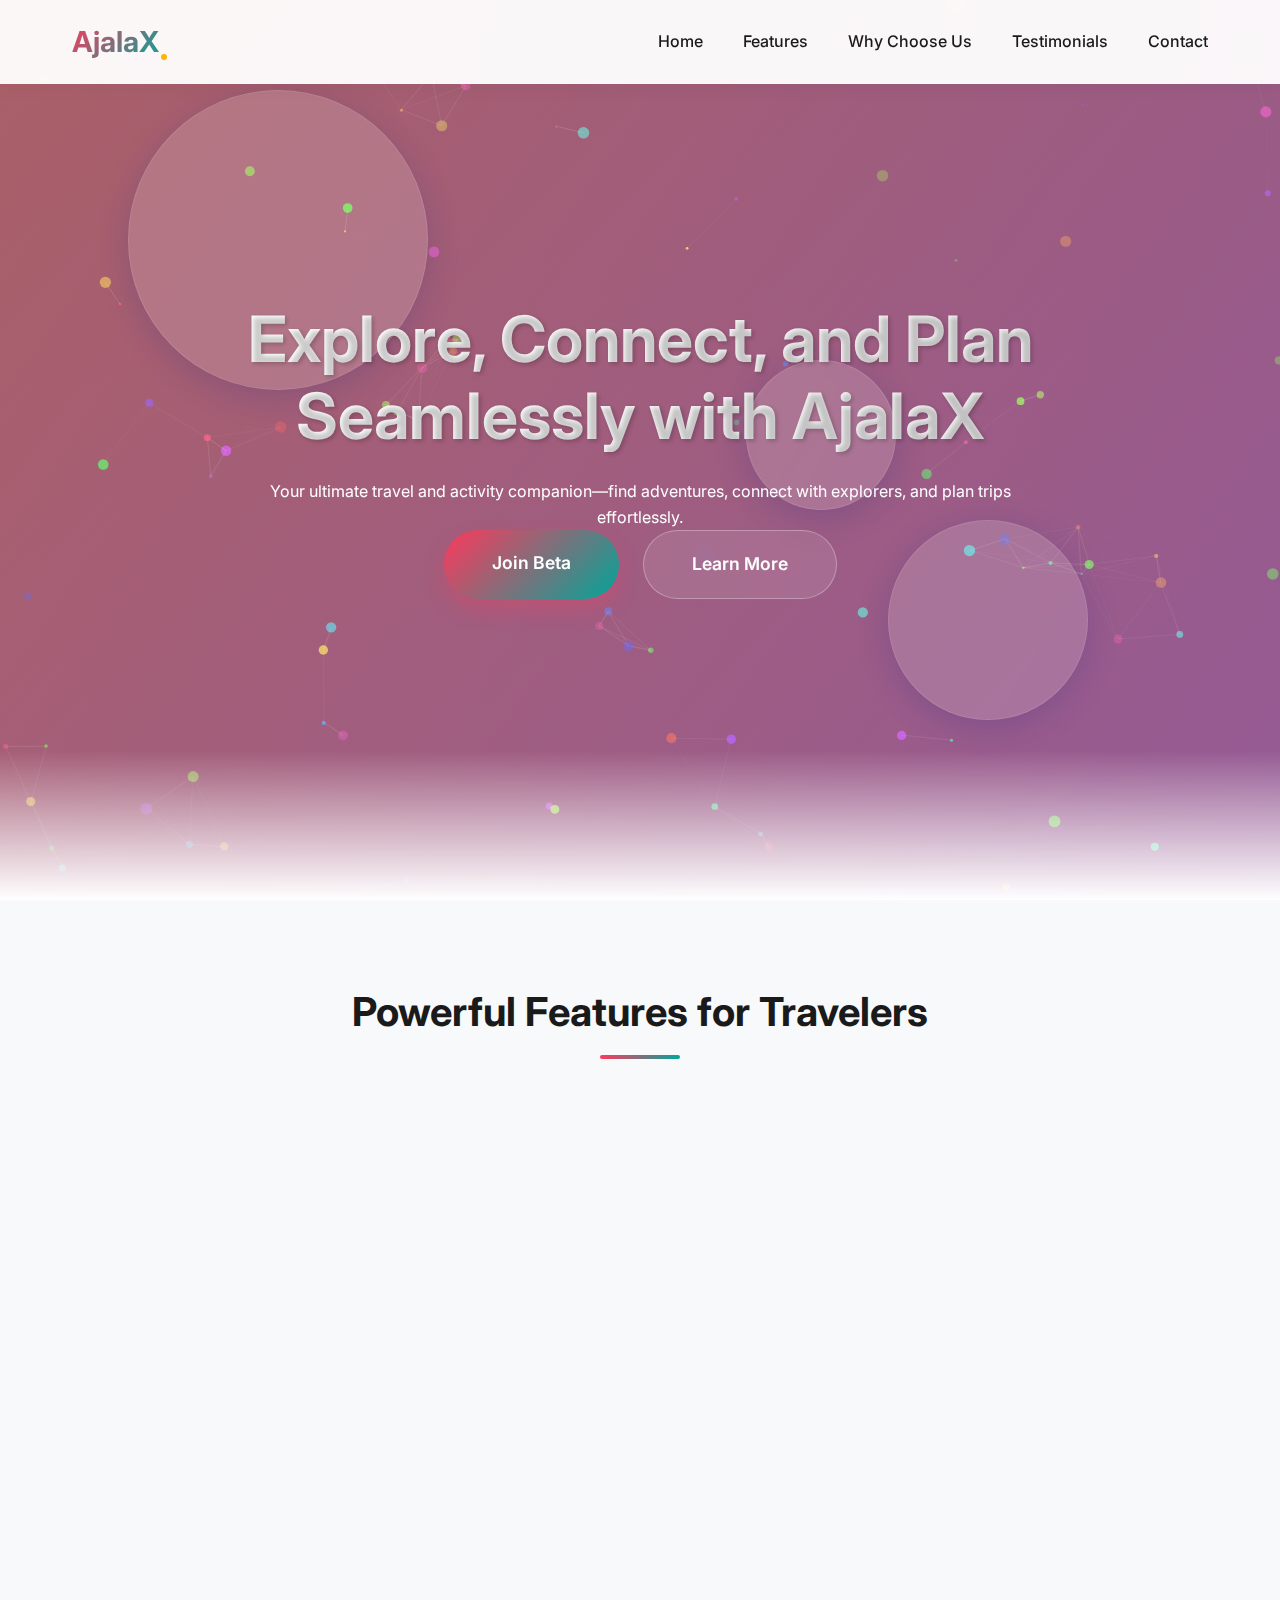
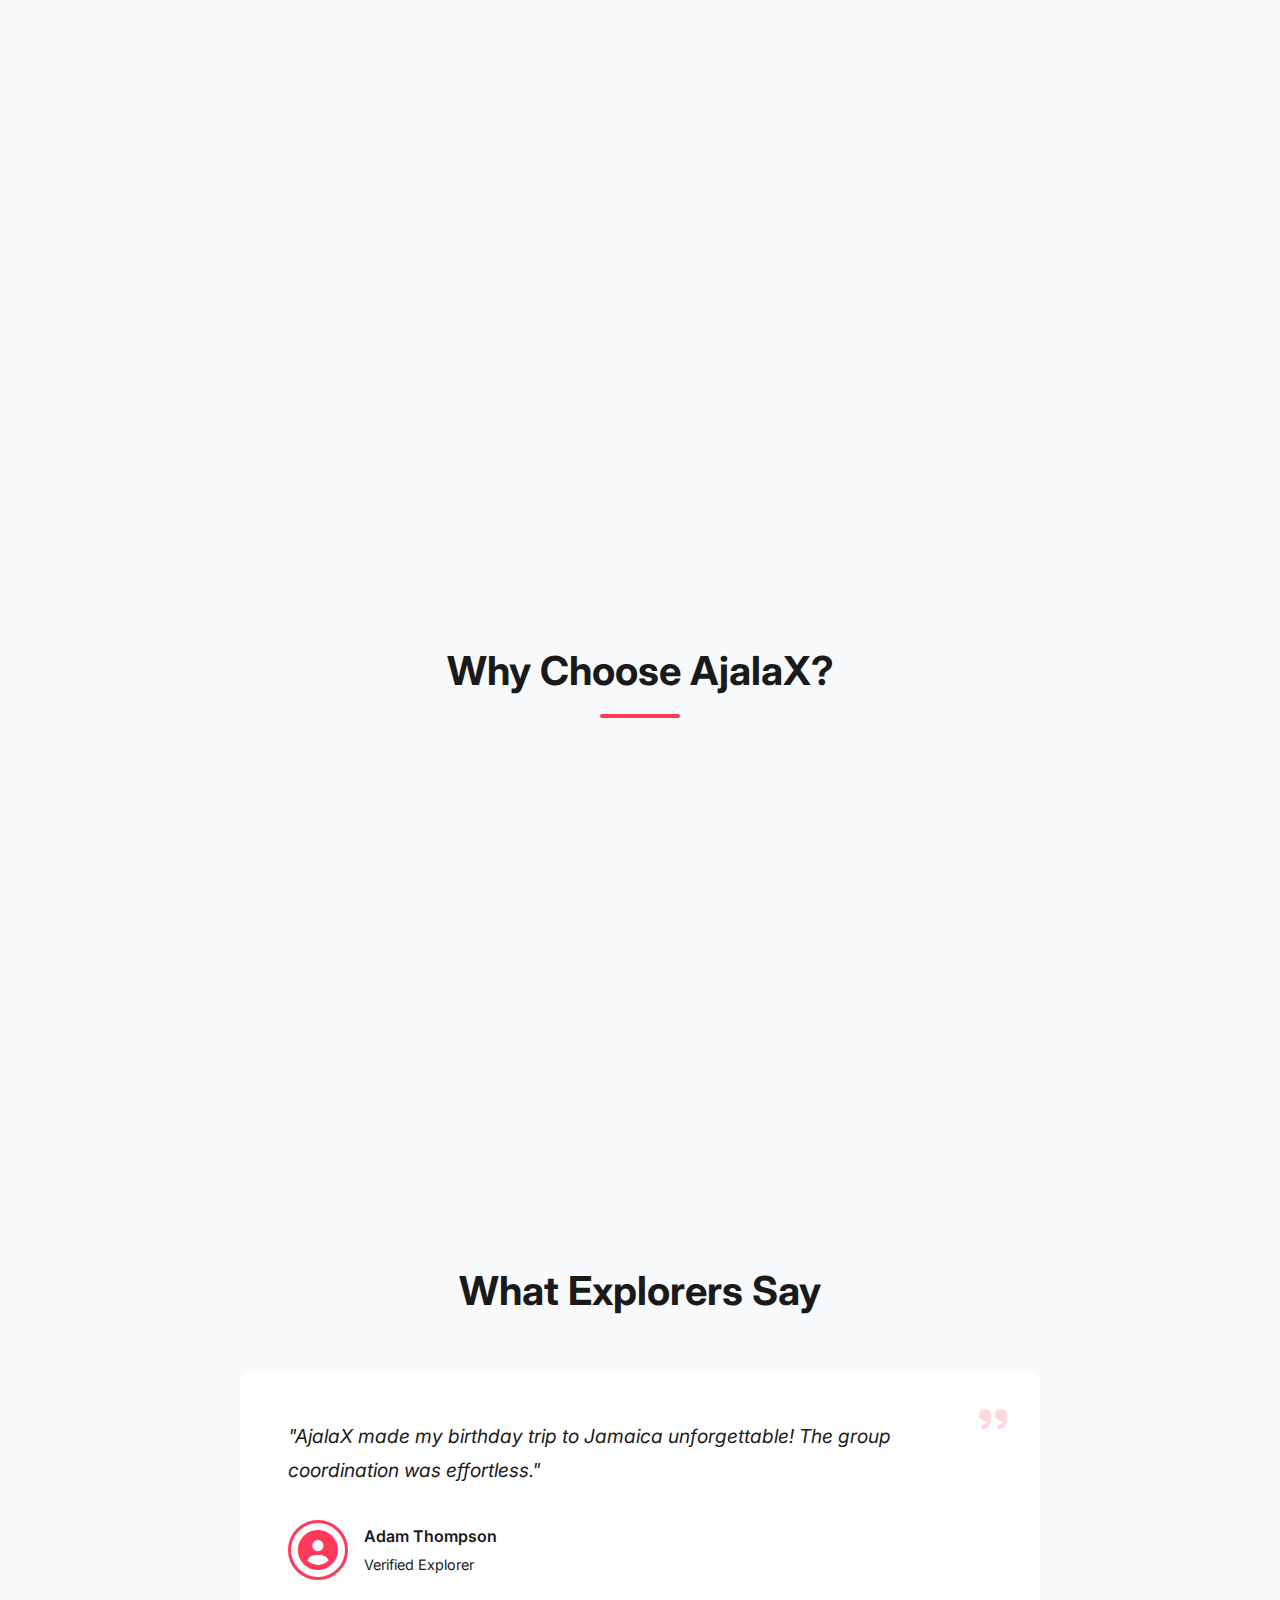
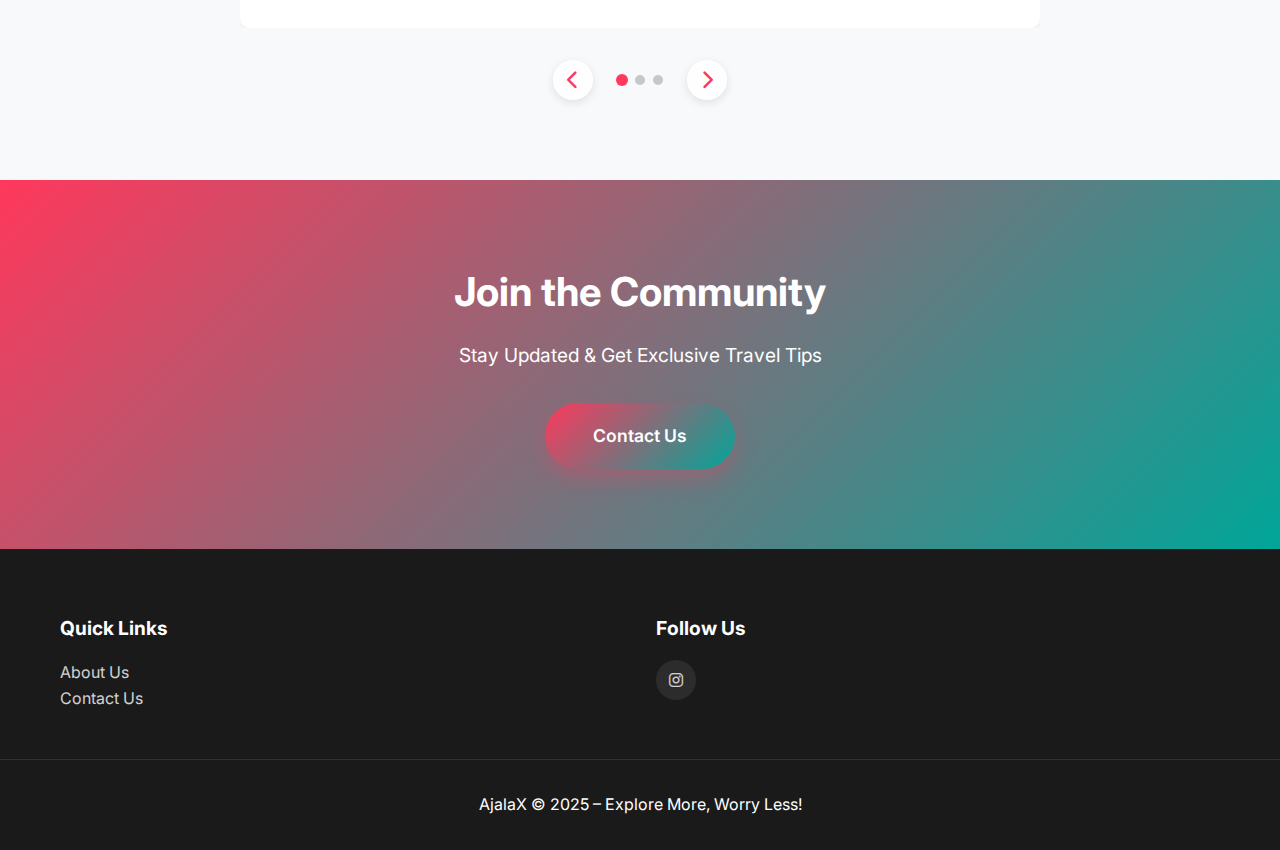
==== commit 310a8b84: "Fix SEO" ====
--- a/index.html
+++ b/index.html
@@ -3,15 +3,24 @@
 <head>
     <meta charset="UTF-8">
     <meta name="viewport" content="width=device-width, initial-scale=1.0">
-    <meta name="description" content="AjalaX - Your ultimate travel and activity companion. Plan trips, find adventures, and connect with explorers effortlessly.">
-    <meta name="keywords" content="travel app, trip planning, travel companion, social travel, activity finder, adventure planning">
+    <meta name="description" content="AjalaX - Your ultimate travel companion app. Plan trips, find travel buddies, discover local experiences, and manage your travel itinerary with AI-powered recommendations.">
+    <meta name="keywords" content="travel app, trip planning, travel companion, social travel, activity finder, adventure planning, travel itinerary, travel buddies, AI travel planner, expense sharing, group travel">
     <meta name="author" content="AjalaX">
-    <meta property="og:title" content="AjalaX - Your Ultimate Travel Companion">
-    <meta property="og:description" content="Find adventures, connect with explorers, and plan trips effortlessly with AjalaX.">
+    
+    <!-- Open Graph / Social Media -->
+    <meta property="og:title" content="AjalaX - Your Ultimate Travel Companion App">
+    <meta property="og:description" content="Find adventures, connect with explorers, and plan trips effortlessly with AjalaX - the all-in-one travel companion app.">
     <meta property="og:image" content="https://ajalaxperience.com/images/og-image.jpg">
     <meta property="og:url" content="https://ajalaxperience.com">
+    <meta property="og:type" content="website">
+    
+    <!-- Twitter Card -->
     <meta name="twitter:card" content="summary_large_image">
-    <title>AjalaX - Your Ultimate Travel Companion</title>
+    <meta name="twitter:title" content="AjalaX - Your Ultimate Travel Companion App">
+    <meta name="twitter:description" content="Find adventures, connect with explorers, and plan trips effortlessly with AjalaX.">
+    <meta name="twitter:image" content="https://ajalaxperience.com/images/og-image.jpg">
+    
+    <title>AjalaX - Your Ultimate Travel Companion App | Plan, Connect, Explore</title>
     
     <!-- Preload critical assets -->
     <link rel="preload" href="css/main.css" as="style">
@@ -42,6 +51,27 @@
         function gtag(){dataLayer.push(arguments);}
         gtag('js', new Date());
         gtag('config', 'G-XXXXXXXXXX');
+    </script>
+    <!-- Add this just before the closing </head> tag -->
+    <script type="application/ld+json">
+    {
+      "@context": "https://schema.org",
+      "@type": "SoftwareApplication",
+      "name": "AjalaX",
+      "applicationCategory": "TravelApplication",
+      "operatingSystem": "iOS, Android",
+      "description": "Your ultimate travel companion app. Plan trips, find travel buddies, discover local experiences, and manage your travel itinerary with AI-powered recommendations.",
+      "offers": {
+        "@type": "Offer",
+        "price": "0",
+        "priceCurrency": "USD"
+      },
+      "aggregateRating": {
+        "@type": "AggregateRating",
+        "ratingValue": "4.8",
+        "ratingCount": "125"
+      }
+    }
     </script>
 </head>
 <body>
